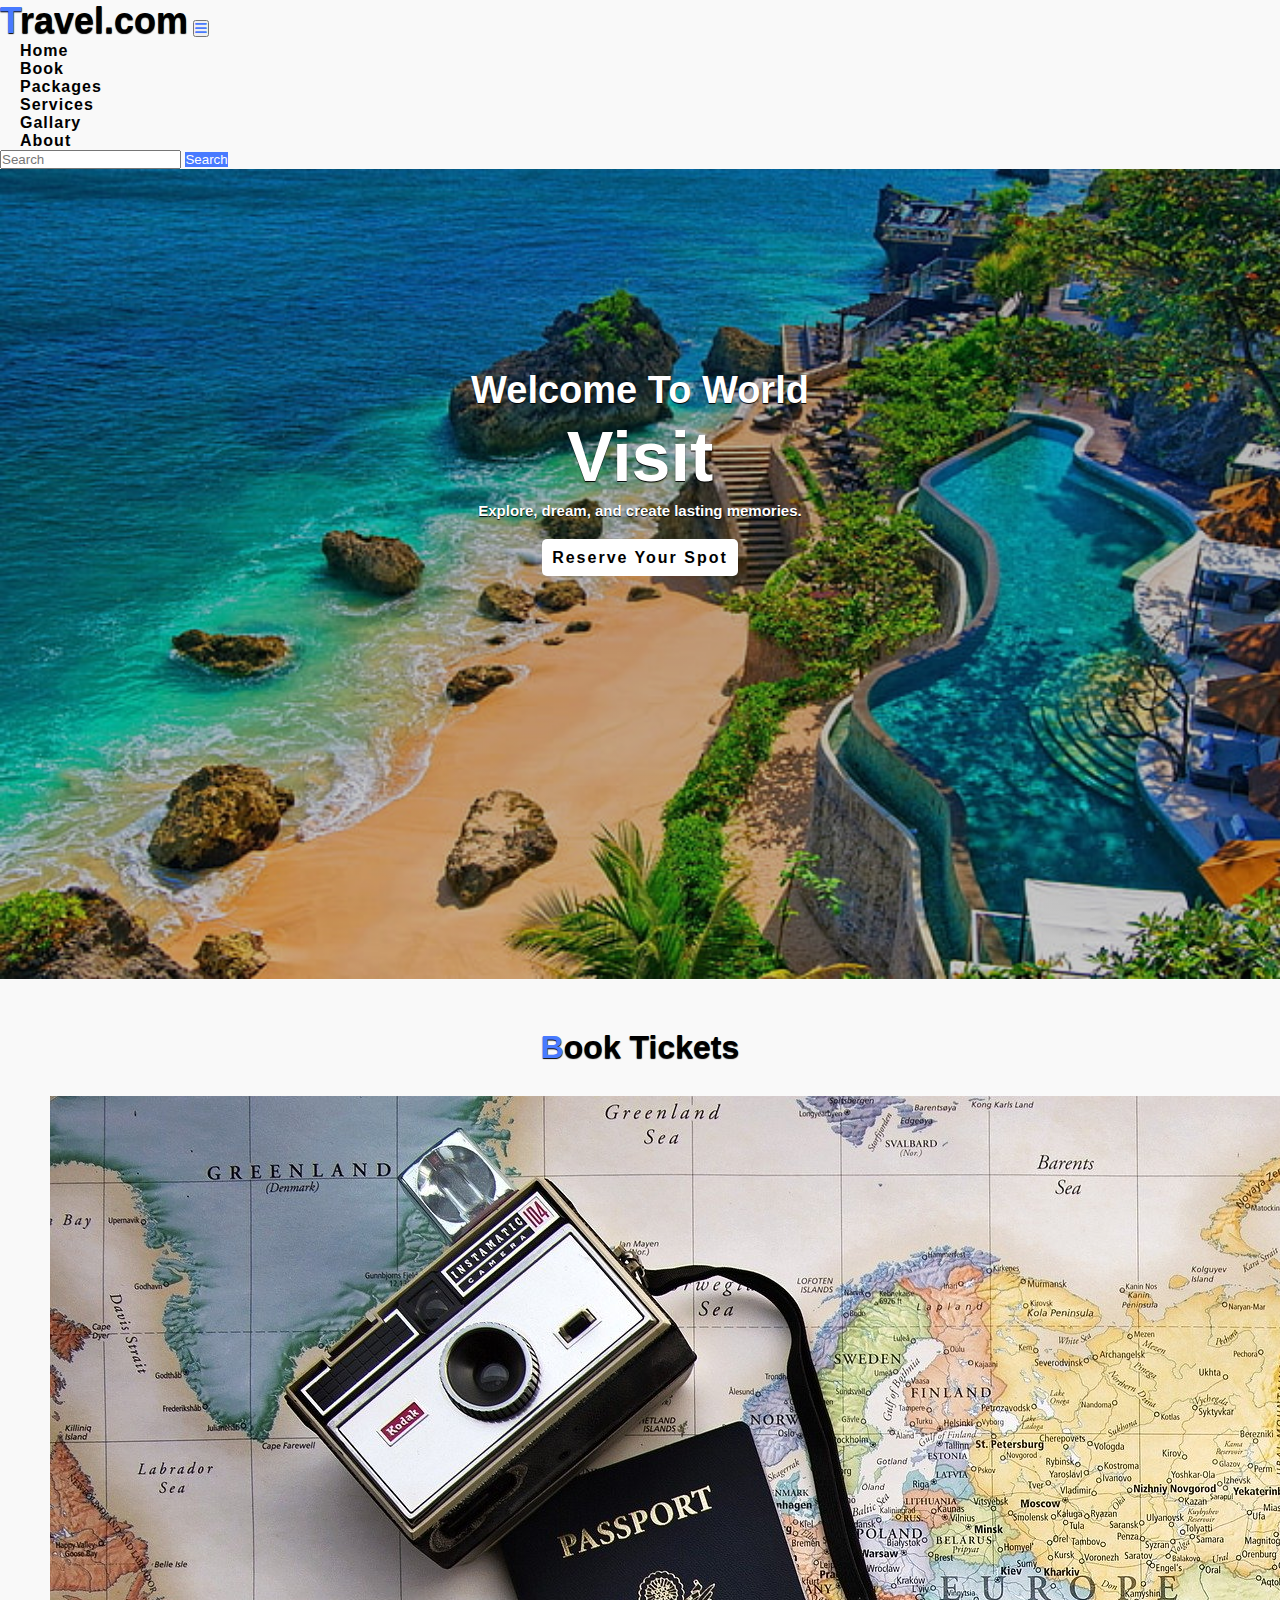
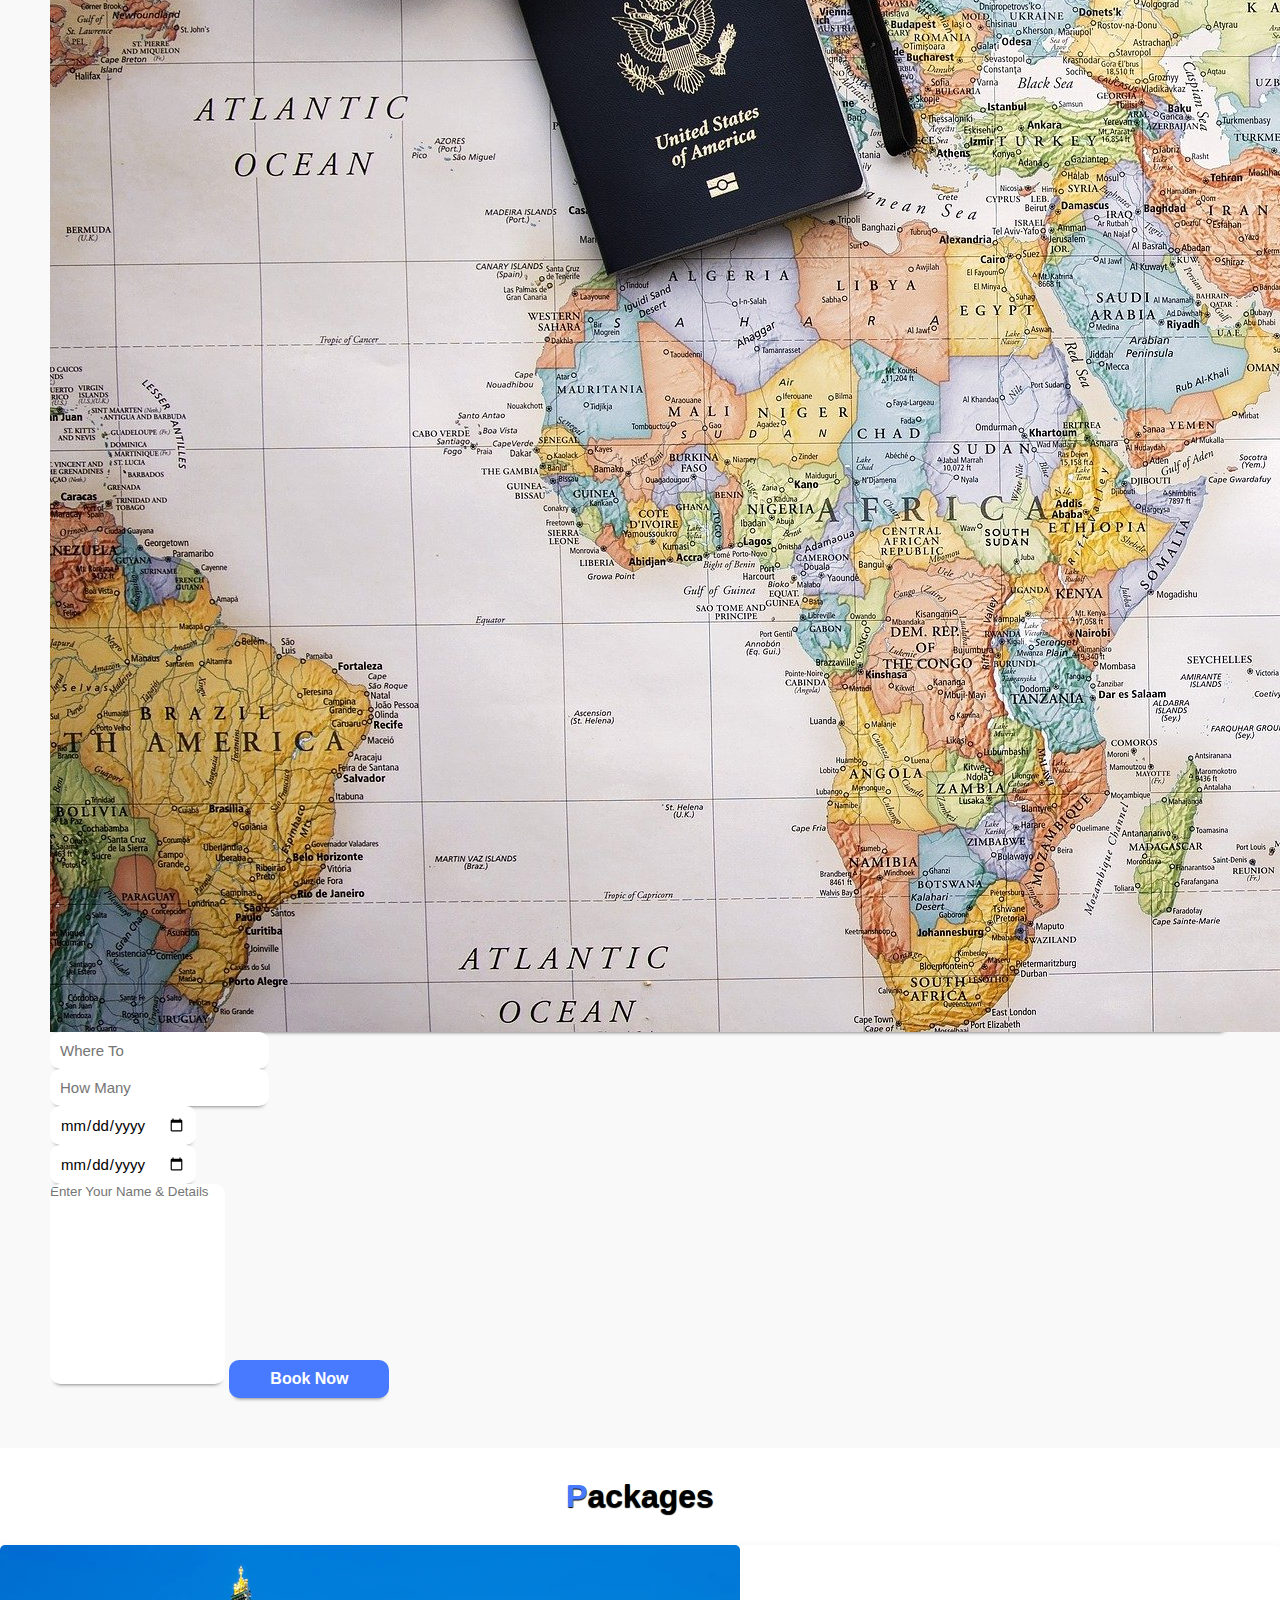
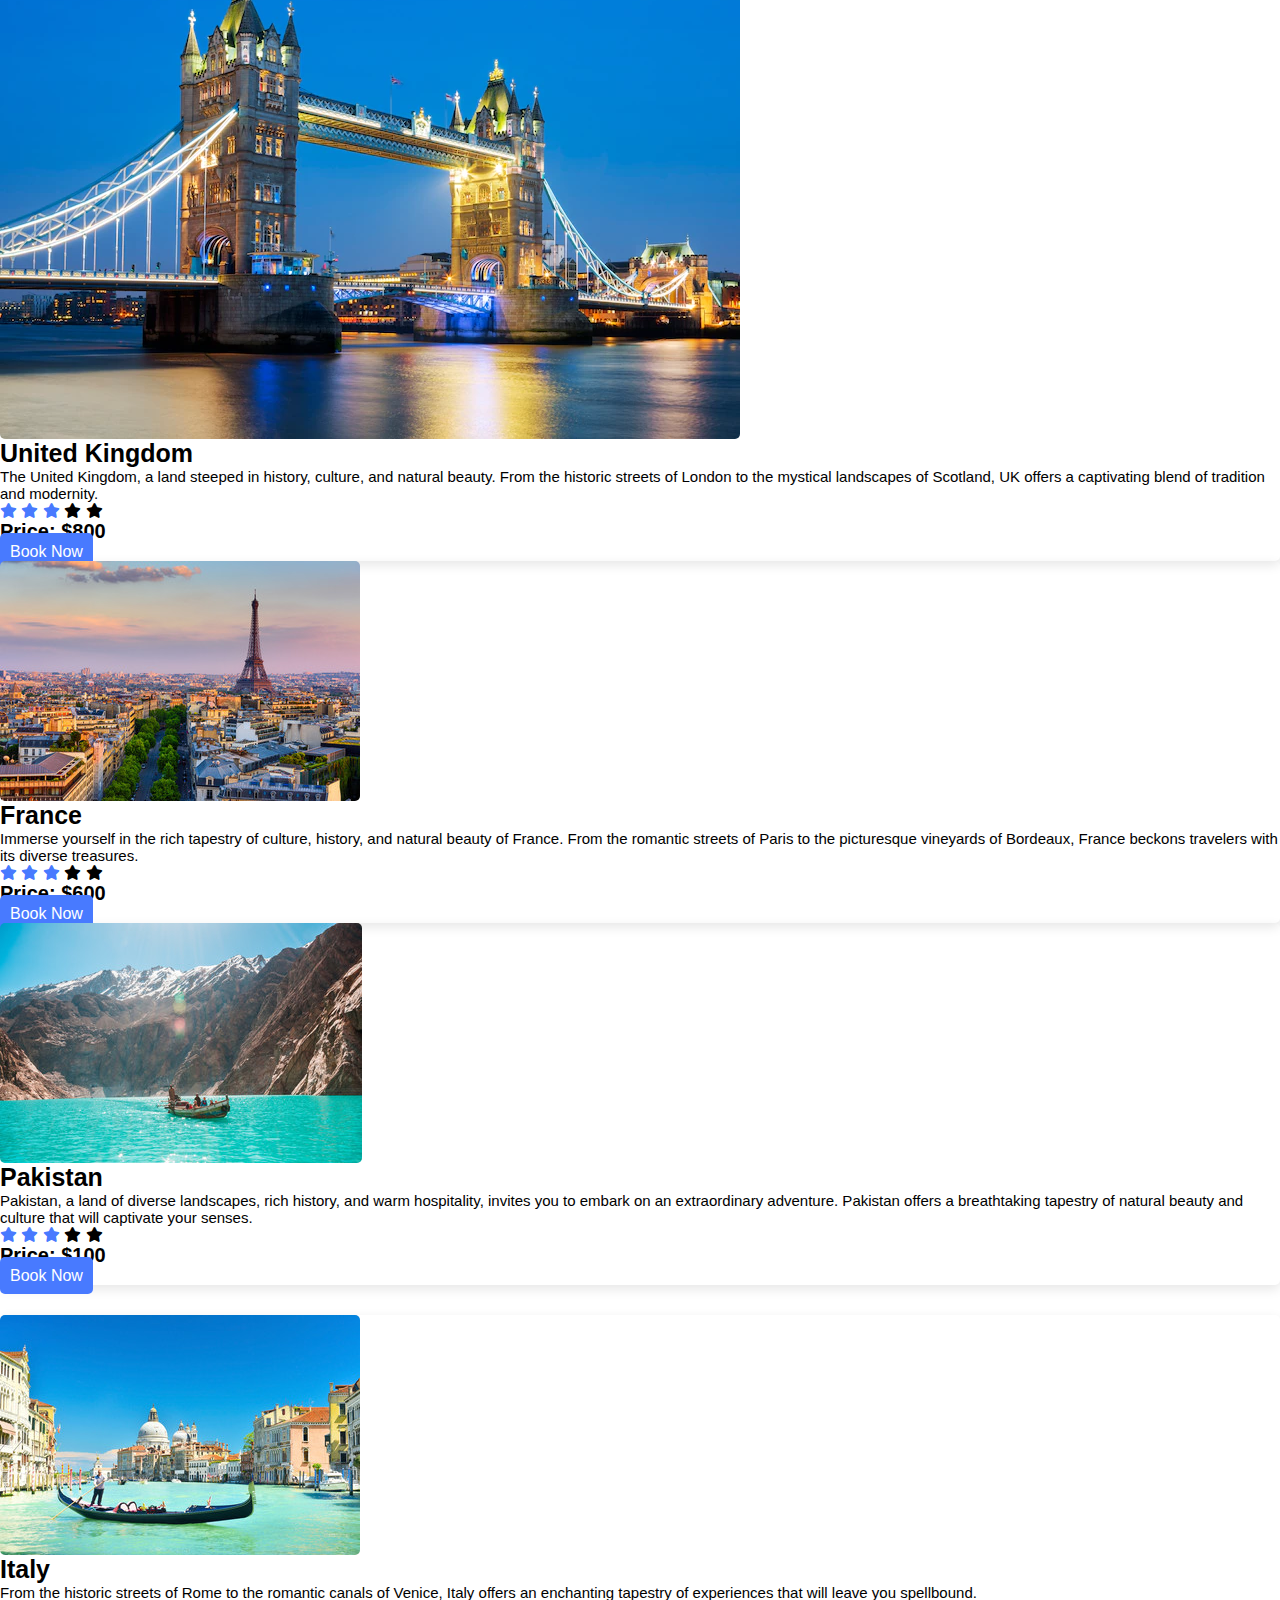
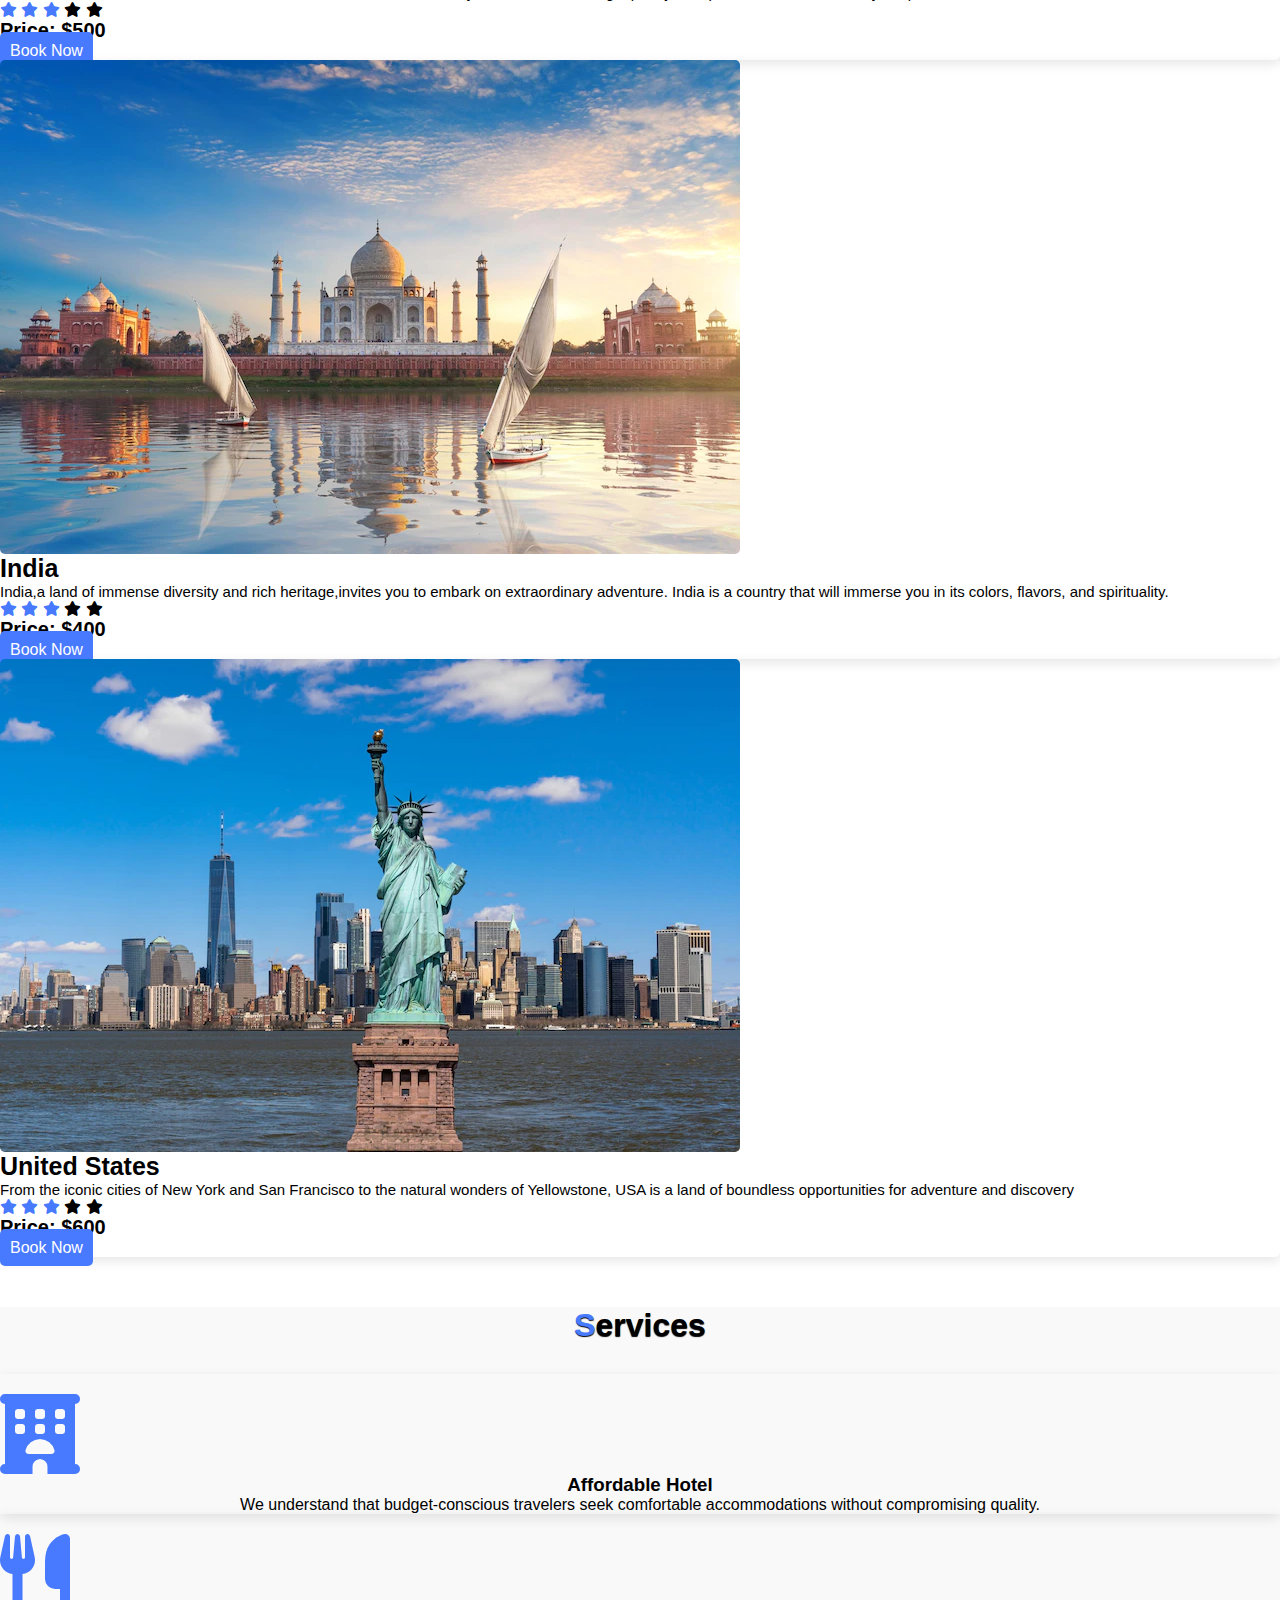
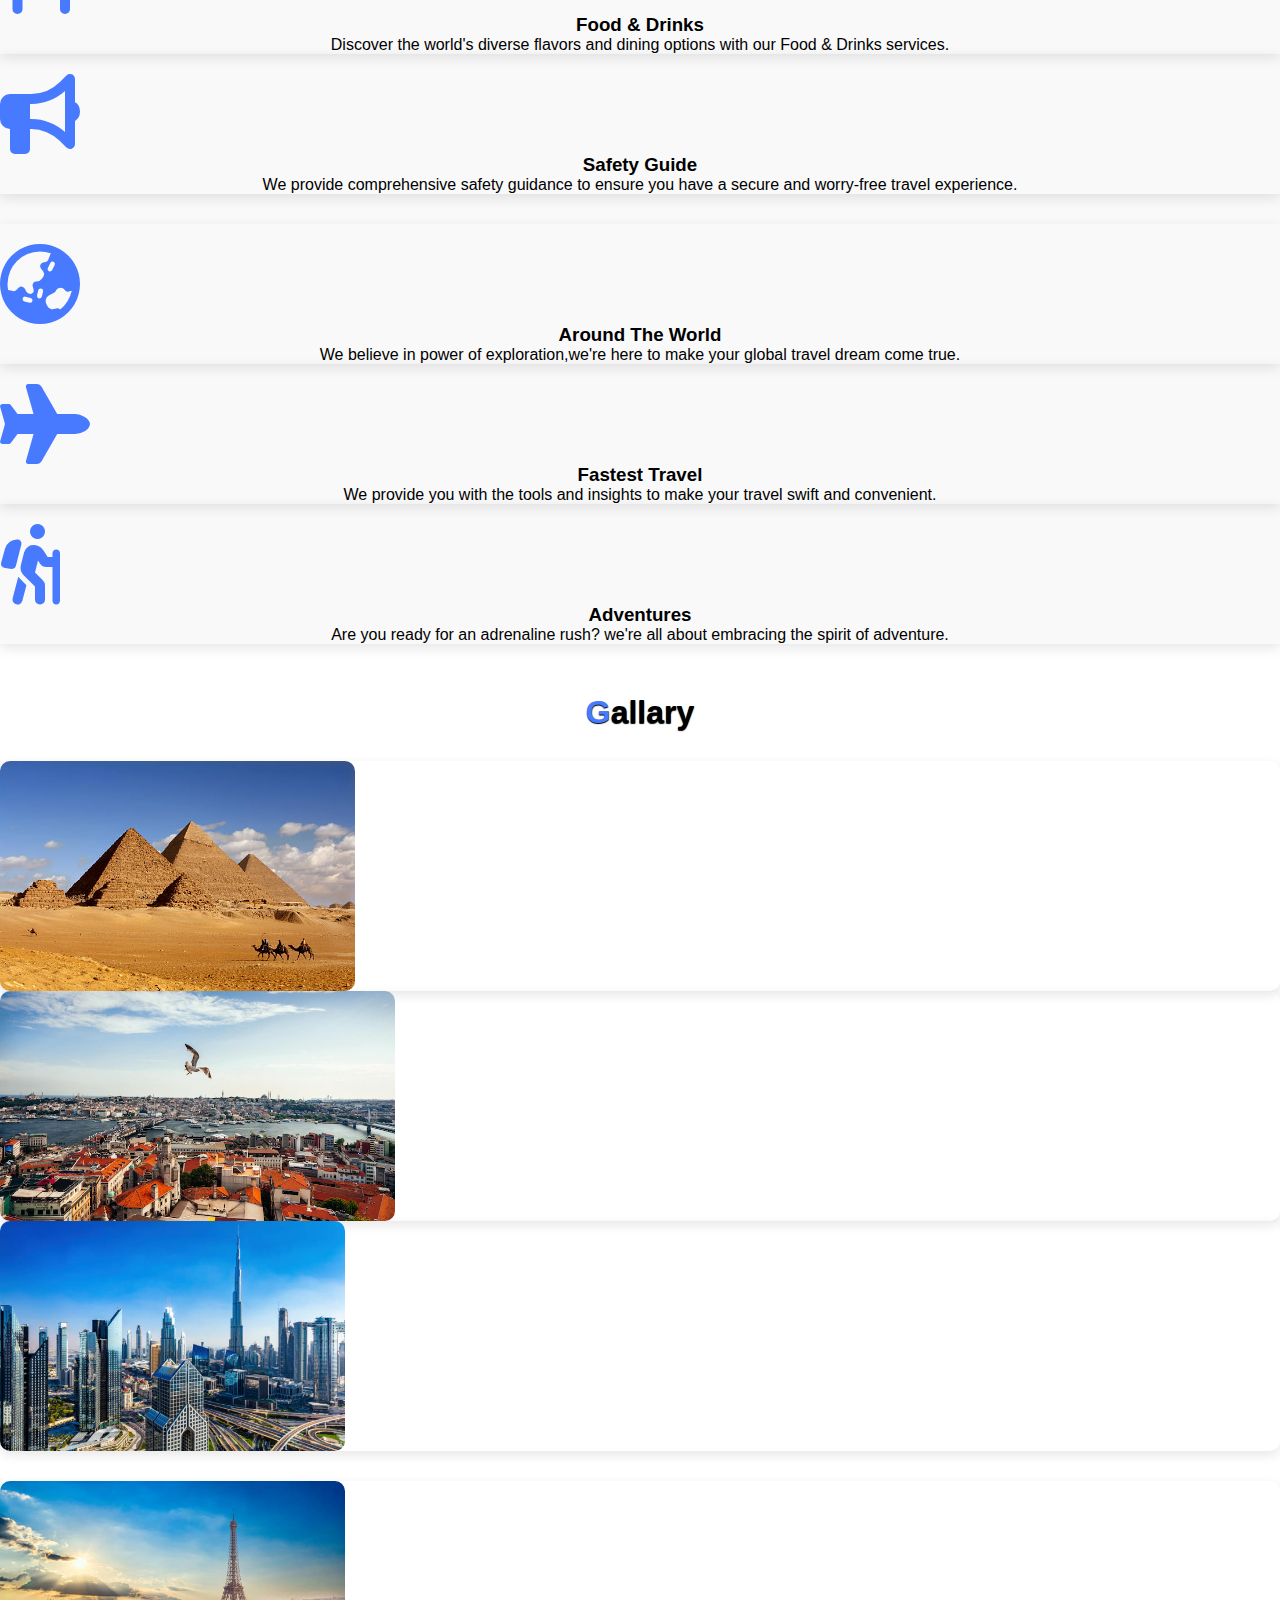
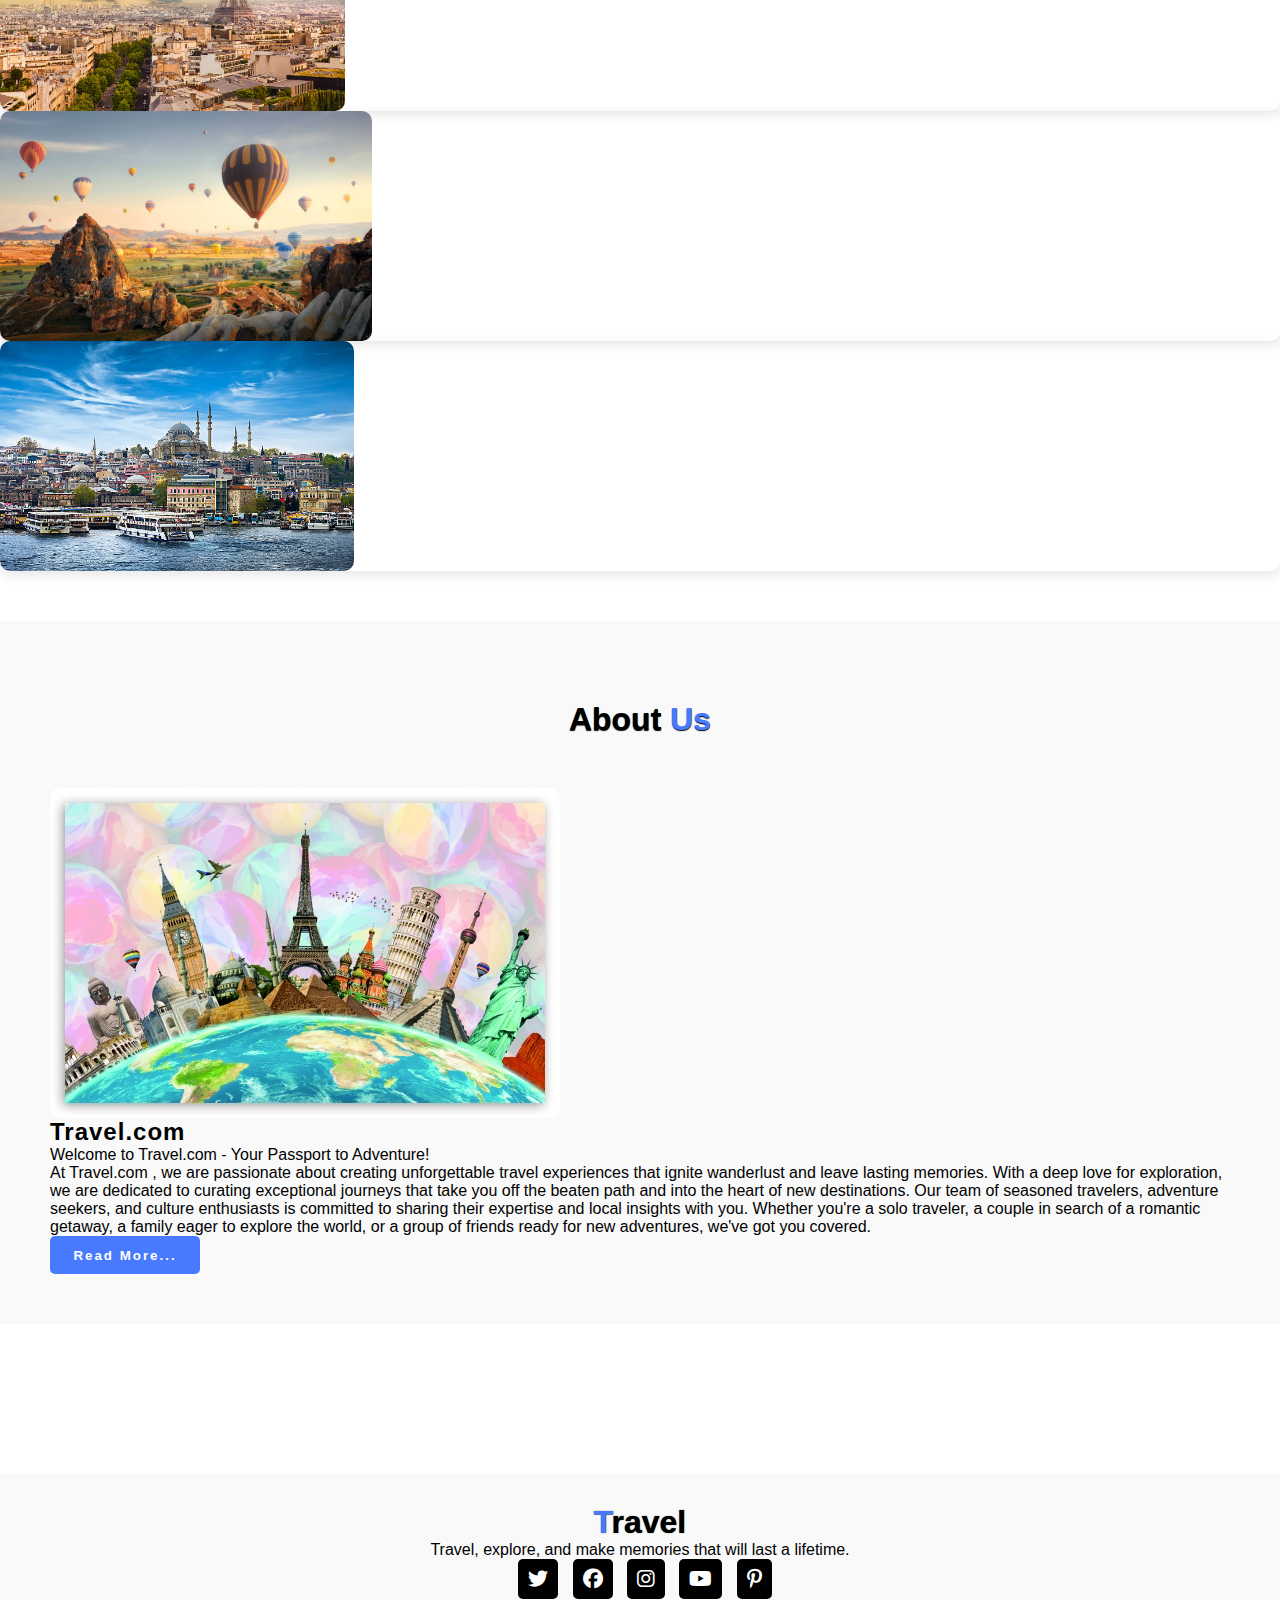
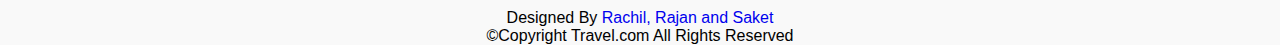
==== index.html @ d4deabd6 "Add files via upload" ====
<html lang="en">
<head>
    <meta charset="UTF-8">
    <meta http-equiv="X-UA-Compatible" content="IE=edge">
    <meta name="viewport" content="width=device-width, initial-scale=1.0">
    <title>Travel Website</title>
    <link rel="stylesheet" href="style.css">
    <!-- Bootstrap Link -->
    <link href="https://cdn.jsdelivr.net/npm/bootstrap@5.0.2/dist/css/bootstrap.min.css" rel="stylesheet" integrity="sha384-EVSTQN3/azprG1Anm3QDgpJLIm9Nao0Yz1ztcQTwFspd3yD65VohhpuuCOmLASjC" crossorigin="anonymous">
    <!-- Bootstrap Link -->
    <!-- Font Awesome Cdn -->
    <link rel="stylesheet" href="https://cdnjs.cloudflare.com/ajax/libs/font-awesome/6.2.1/css/all.min.css">
    <!-- Font Awesome Cdn -->
    <!-- Google Fonts -->
    <link rel="preconnect" href="https://fonts.googleapis.com">
    <link rel="preconnect" href="https://fonts.gstatic.com" crossorigin>
    <link href="https://fonts.googleapis.com/css2?family=Roboto:wght@500&display=swap" rel="stylesheet">
    <!-- Google Fonts -->
</head>
<body>
    
    <!-- Navbar Start -->
    <nav class="navbar navbar-expand-lg" id="navbar">
        <div class="container">
          <a class="navbar-brand" href="index.html" id="logo"><span>T</span>ravel.com</a>
          <button class="navbar-toggler" type="button" data-bs-toggle="collapse" data-bs-target="#mynavbar">
            <span><i class="fa-solid fa-bars"></i></span>
          </button>
          <div class="collapse navbar-collapse" id="mynavbar">
            <ul class="navbar-nav me-auto">
              <li class="nav-item">
                <a class="nav-link active" href="index.html">Home</a>
              </li>
              <li class="nav-item">
                <a class="nav-link" href="#book">Book</a>
              </li>
              <li class="nav-item">
                <a class="nav-link" href="#packages">Packages</a>
              </li>
              <li class="nav-item">
                <a class="nav-link" href="#services">Services</a>
              </li>
              <li class="nav-item">
                <a class="nav-link" href="#gallary">Gallary</a>
              </li>
              <li class="nav-item">
                <a class="nav-link" href="#about">About</a>
              </li>
             
            </ul>
            <form class="d-flex">
              <input class="form-control me-2" type="text" placeholder="Search">
              <button class="btn btn-primary" type="button">Search</button>
            </form>
          </div>
        </div>
      </nav>
    
    <div class="home">
        <div class="content">
            <h5>Welcome To World</h5>
            <h1>Visit <span class="changecontent"></span></h1>
            <p>Explore, dream, and create lasting memories.</p>
            <a href="#book">Reserve Your Spot</a>
        </div>
    </div>
  
    <section class="book" id="book">
      <div class="container">
        <div class="main-text">
          <h1><span>B</span>ook Tickets</h1>
        </div>
        
        <div class="row">
          <div class="col-md-6 py-3 py-md-0">
            <div class="card">
              <img src="./images/images.jpg" alt="">
            </div>
          </div>
          <div class="col-md-6 py-3 py-md-0">
            <form action="#">
              <input type="text" class="form-control" placeholder="Where To" required><br>
              <input type="text" class="form-control" placeholder="How Many" required><br>
              <input type="date" class="form-control" placeholder="Arrivals" required><br>
              <input type="date" class="form-control" placeholder="Leaving" required><br>
              <textarea class="form-control" rows="5" name="text" placeholder="Enter Your Name & Details"></textarea>
              <input type="submit" value="Book Now" class="submit" required>
            </form>
          </div>
        </div>
      </div>
    </section>
    <!-- Section Book End -->
    <!-- Section Packages Start -->
    <section class="packages" id="packages">
      <div class="container">
        
        <div class="main-txt">
          <h1><span>P</span>ackages</h1>
        </div>
        <div class="row" style="margin-top: 30px;">
          <div class="col-md-4 py-3 py-md-0">
            <div class="card">
              <img src="./images/uk.png" alt="">
              <div class="card-body">
                <h3>United Kingdom</h3>
                <p>The United Kingdom, a land steeped in history, culture, and natural beauty. From the historic streets of London to the mystical landscapes of Scotland, UK offers a captivating blend of tradition and modernity.</p>
                <div class="star">
                  <i class="fa-solid fa-star checked"></i>
                  <i class="fa-solid fa-star checked"></i>
                  <i class="fa-solid fa-star checked"></i>
                  <i class="fa-solid fa-star "></i>
                  <i class="fa-solid fa-star "></i>
                </div>
                <h6>Price: <strong>$800</strong></h6>
                <a href="#book">Book Now</a>
              </div>
            </div>
          </div>
          <div class="col-md-4 py-3 py-md-0">
            <div class="card">
              <img src="./images/france.png" alt="">
              <div class="card-body">
                <h3>France</h3>
                <p>Immerse yourself in the rich tapestry of culture, history, and natural beauty of France. From the romantic streets of Paris to the picturesque vineyards of Bordeaux, France beckons travelers with its diverse treasures.</p>
                <div class="star">
                  <i class="fa-solid fa-star checked"></i>
                  <i class="fa-solid fa-star checked"></i>
                  <i class="fa-solid fa-star checked"></i>
                  <i class="fa-solid fa-star "></i>
                  <i class="fa-solid fa-star "></i>
                </div>
                <h6>Price: <strong>$600</strong></h6>
                <a href="#book">Book Now</a>
              </div>
            </div>
          </div>
          <div class="col-md-4 py-3 py-md-0">
            <div class="card">
              <img src="./images/pakistan.png" alt="">
              <div class="card-body">
                <h3>Pakistan</h3>
                <p>Pakistan, a land of diverse landscapes, rich history, and warm hospitality, invites you to embark on an extraordinary adventure. Pakistan offers a breathtaking tapestry of natural beauty and culture that will captivate your senses.</p>
                <div class="star">
                  <i class="fa-solid fa-star checked"></i>
                  <i class="fa-solid fa-star checked"></i>
                  <i class="fa-solid fa-star checked"></i>
                  <i class="fa-solid fa-star "></i>
                  <i class="fa-solid fa-star "></i>
                </div>
                <h6>Price: <strong>$100</strong></h6>
                <a href="#book">Book Now</a>
              </div>
            </div>
          </div>
        </div>
        <div class="row" style="margin-top: 30px;">
          <div class="col-md-4 py-3 py-md-0">
            <div class="card">
              <img src="./images/italy.png" alt="">
              <div class="card-body">
                <h3>Italy</h3>
                <p>From the historic streets of Rome to the romantic canals of Venice, Italy offers an enchanting tapestry of experiences that will leave you spellbound.</p>
                <div class="star">
                  <i class="fa-solid fa-star checked"></i>
                  <i class="fa-solid fa-star checked"></i>
                  <i class="fa-solid fa-star checked"></i>
                  <i class="fa-solid fa-star "></i>
                  <i class="fa-solid fa-star "></i>
                </div>
                <h6>Price: <strong>$500</strong></h6>
                <a href="#book">Book Now</a>
              </div>
            </div>
          </div>
          <div class="col-md-4 py-3 py-md-0">
            <div class="card">
              <img src="./images/india.png" alt="">
              <div class="card-body">
                <h3>India</h3>
                <p>India,a land of immense diversity and rich heritage,invites you to embark on extraordinary adventure. India is a country that will immerse you in its colors, flavors, and spirituality. </p>
                <div class="star">
                  <i class="fa-solid fa-star checked"></i>
                  <i class="fa-solid fa-star checked"></i>
                  <i class="fa-solid fa-star checked"></i>
                  <i class="fa-solid fa-star "></i>
                  <i class="fa-solid fa-star "></i>
                </div>
                <h6>Price: <strong>$400</strong></h6>
                <a href="#book">Book Now</a>
              </div>
            </div>
          </div>
          <div class="col-md-4 py-3 py-md-0">
            <div class="card">
              <img src="./images/us.png" alt="">
              <div class="card-body">
                <h3>United States</h3>
                <p>From the iconic cities of New York and San Francisco to the natural wonders of Yellowstone, USA is a land of boundless opportunities for adventure and discovery</p>
                <div class="star">
                  <i class="fa-solid fa-star checked"></i>
                  <i class="fa-solid fa-star checked"></i>
                  <i class="fa-solid fa-star checked"></i>
                  <i class="fa-solid fa-star "></i>
                  <i class="fa-solid fa-star "></i>
                </div>
                <h6>Price: <strong>$600</strong></h6>
                <a href="#book">Book Now</a>
              </div>
            </div>
          </div>
        </div>
      </div>
    </section>
    <!-- Section Packages End -->
    <!-- Section Services Start -->
    <section class="services" id="services">
      <div class="container">
        <div class="main-txt">
          <h1><span>S</span>ervices</h1>
        </div>
        <div class="row" style="margin-top: 30px;">
          <div class="col-md-4 py-3 py-md-0">
            <div class="card">
              <i class="fas fa-hotel"></i>
              <div class="card-body">
                <h3>Affordable Hotel</h3>
                <p>We understand that budget-conscious travelers seek comfortable accommodations without compromising quality.</p>
              </div>
            </div>
          </div>
          <div class="col-md-4 py-3 py-md-0">
            <div class="card">
              <i class="fas fa-utensils"></i>
              <div class="card-body">
                <h3>Food & Drinks</h3>
                <p>Discover the world's diverse flavors and dining options with our Food & Drinks services.</p>
              </div>
            </div>
          </div>
          <div class="col-md-4 py-3 py-md-0">
            <div class="card">
              <i class="fas fa-bullhorn"></i>
              <div class="card-body">
                <h3>Safety Guide</h3>
                <p>We provide comprehensive safety guidance to ensure you have a secure and worry-free travel experience.</p>
              </div>
            </div>
          </div>
        </div>
        <div class="row" style="margin-top: 30px;">
          <div class="col-md-4 py-3 py-md-0">
            <div class="card">
              <i class="fas fa-globe-asia"></i>
              <div class="card-body">
                <h3>Around The World</h3>
                <p>We believe in power of exploration,we're here to make your global travel dream come true.</p>
              </div>
            </div>
          </div>
          <div class="col-md-4 py-3 py-md-0">
            <div class="card">
              <i class="fas fa-plane"></i>
              <div class="card-body">
                <h3>Fastest Travel</h3>
                <p>We provide you with the tools and insights to make your travel swift and convenient.</p>
              </div>
            </div>
          </div>
          <div class="col-md-4 py-3 py-md-0">
            <div class="card">
              <i class="fas fa-hiking"></i>
              <div class="card-body">
                <h3>Adventures</h3>
                <p>Are you ready for an adrenaline rush? we're all about embracing the spirit of adventure.</p>
              </div>
            </div>
          </div>
        </div>
      </div>
    </section>
    <!-- Section Services End -->
    <!-- Section Gallary Start -->
    <section class="gallary" id="gallary">
      <div class="container">
        <div class="main-txt">
          <h1><span>G</span>allary</h1>
        </div>
        <div class="row" style="margin-top: 30px;">
          <div class="col-md-4 py-3 py-md-0">
            <div class="card">
              <img src="./images/g1.png" alt="" height="230px">
            </div>
          </div>
          <div class="col-md-4 py-3 py-md-0">
            <div class="card">
              <img src="./images/g2.png" alt="" height="230px">
            </div>
          </div>
          <div class="col-md-4 py-3 py-md-0">
            <div class="card">
              <img src="./images/g3.png" alt="" height="230px">
            </div>
          </div>
        </div>
        <div class="row" style="margin-top: 30px;">
          <div class="col-md-4 py-3 py-md-0">
            <div class="card">
              <img src="./images/g4.png" alt="" height="230px">
            </div>
          </div>
          <div class="col-md-4 py-3 py-md-0">
            <div class="card">
              <img src="./images/g5.png" alt="" height="230px">
            </div>
          </div>
          <div class="col-md-4 py-3 py-md-0">
            <div class="card">
              <img src="./images/g6.png" alt="" height="230px">
            </div>
          </div>
        </div>
      </div>
    </section>
    <!-- Section Gallary End -->
    <!-- About Start -->
    <section class="about" id="about">
      <div class="container">
        <div class="main-txt">
          <h1>About <span>Us</span></h1>
        </div>
        <div class="row" style="margin-top: 50px;">
          <div class="col-md-6 py-3 py-md-0">
            <div class="card">
              <img src="./images/agency.jpeg" alt="">
            </div>
          </div>
          <div class="col-md-6 py-3 py-md-0">
            <h2>Travel.com</h2>
            <p>Welcome to Travel.com - Your Passport to Adventure!<br>

              At Travel.com , we are passionate about creating unforgettable travel experiences that ignite wanderlust and leave lasting memories. With a deep love for exploration, we are dedicated to curating exceptional journeys that take you off the beaten path and into the heart of new destinations.
              
              Our team of seasoned travelers, adventure seekers, and culture enthusiasts is committed to sharing their expertise and local insights with you. Whether you're a solo traveler, a couple in search of a romantic getaway, a family eager to explore the world, or a group of friends ready for new adventures, we've got you covered.</p>
            <button id="about-btn">Read More...</button>
          </div>
        </div>
      </div>
    </section>
    <footer id="footer">
      <h1><span>T</span>ravel</h1>
      <p>Travel, explore, and make memories that will last a lifetime.</p>
      <div class="social-links">
        <i id = "twitter" class="fa-brands fa-twitter"></i>
        <i id = "facebook" class="fa-brands fa-facebook"></i>
        <i id = "instagram" class="fa-brands fa-instagram"></i>
        <i id = "youtube" class="fa-brands fa-youtube"></i>
        <i id = "pinterest" class="fa-brands fa-pinterest-p"></i>
      </div>
      <div class="credit">
        <p >Designed By <a id="design" href="https://github.com/Rachil23">Rachil, Rajan and Saket</a></p>
      </div>
      <div class="copyright">
        <p>&copy;Copyright Travel.com All Rights Reserved</p>
      </div>
    </footer>
    <script src="https://cdn.jsdelivr.net/npm/bootstrap@5.0.2/dist/js/bootstrap.bundle.min.js" integrity="sha384-MrcW6ZMFYlzcLA8Nl+NtUVF0sA7MsXsP1UyJoMp4YLEuNSfAP+JcXn/tWtIaxVXM" crossorigin="anonymous"></script>
</body>
</html>
---- style.css ----
*{
    margin: 0;
    padding: 0;
    box-sizing: border-box;
    text-decoration: none;
    list-style: none;
    scroll-behavior: smooth;
    font-family: 'Lato', sans-serif;
}

#navbar{
    background: #f9f9f9;
}
#logo{
    font-size: 36px;
    font-weight: 550;
    color: black;
    text-shadow: 0px 1px 1px black;
    margin-bottom: 5px;
}
#logo span{
    color: #487aff;
}
.navbar-toggler span{
    color: #487aff;
}
.navbar-nav{
    margin-left: 20px;
}
.nav-item .nav-link{
    font-size: 16px;
    font-weight: 550;
    color: black;
    letter-spacing: 1px;
    border-radius: 3px;
    transition: 0.5s ease;
}
.nav-item .nav-link:hover{
    background: #487aff;
    color: white;
}
#navbar form button{
    background: #487aff;
    color: white;
    border: none;
}
/* Navbar End */
/* Home Section Start */
.home{
    width: 100%;
    height: 90vh;
    background-image: linear-gradient(rgba(0,0,0,0.3),rgba(0,0,0,0.2)), url(images/nature.jpg);
    background-repeat: no-repeat;
    background-size: cover;
}
.home .content{
    text-align: center;
    padding-top: 200px;
}
.home .content h5{
    color: white;
    font-size: 38px;
    font-weight: 550;
    text-shadow: 0px 1px 1px black;
}
.home .content h1{
    color: white;
    font-size: 70px;
    font-weight: 550;
    text-shadow: 0px 1px 1px black;
    margin-top: 5px;
}
.changecontent::after{
    content: ' ';
    color: #487aff;
    text-shadow: 0px 1px 1px black;
    animation: changetext 10s infinite linear;
}
@keyframes changetext{
    0%{content: "United kingdom";}
    10%{content: "France";}
    20%{content: "Pakistan";}
    30%{content: "Italy";}
    40%{content: "India";}
    50%{content: "United States";}
    60%{content: "China";}
    70%{content: "Turkey";}
    80%{content: "Mexico";}
    90%{content: "Germany";}
    100%{content: "Japan";}
} 
.home .content p{
    color: white;
    font-size: 15px;
    font-weight: 600;
    text-shadow: 0px 1px 1px black;
    margin-bottom: 30px;
    margin-top: 5px;
}
.home .content a{
    padding: 10px;
    background: white;
    color: black;
    letter-spacing: 2px;
    font-weight: 550;
    border-radius: 5px;
    text-decoration: none;
    transition: 0.5s;
}
.home .content a:hover{
    background: #487aff;
    color: white;
}
@media (max-width:850px){
    .home{
        background-position: 50%;
    }
}
@media (max-width:450px){
    .home .content h5{
        font-size: 25px;
    }
    .home .content h1{
        font-size: 38px;
    }
    .home .content p{
        font-size: 13px;
    }
}
/* Home Section End */
/* Section Book Start */
.book{
    background: #f9f9f9;
    padding: 50px;
}
.main-text h1{
    text-align: center;
    text-shadow: 0px 1px 1px black;
    font-weight: 600;
}
.main-text h1 span{
    color: #487aff;
}
.book .card{
    border-radius: 10px;
    box-shadow: 0px 5px 5px -6px black;
}
.book .row{
    margin-top: 30px;
}
.book form input{
    padding: 10px;
    color: black;
    border: none;
    outline: none;
    font-size: 15px;
    border-radius: 10px;
    box-shadow: 0px 5px 5px -6px black;
}
.book form textarea{
    border: none;
    border-radius: 10px;
    resize: none;
    box-shadow: 0px 5px 5px -6px black;
    height: 200px;
}
.book .submit{
    width: 160px;
    font-size: 16px;
    font-weight: 550;
    background: #487aff;
    color: white;
    margin-top: 10px;
    transition: 0.5s;
}
.book .submit:hover{
    width: 170px;
}
@media (max-width:765px){
    .book{
        padding: 0;
    }
    .main-text h1{
        padding: 20px;
    }
}
/* Section Book End */
/* Section Packages Start */
.main-txt h1{
    text-align: center;
    margin-top: 30px;
    font-weight: 600;
    text-shadow: 0px 1px 1px black;
}
.main-txt h1 span{
    color: #487aff;
}
.packages .card{
    border-radius: 5px;
    border: none;
    box-shadow: rgba(0,0,0,0.1) 0px 4px 12px;
}
.packages .card img{
    border-radius: 5px;
}
.packages .card .card-body{
    background: transparent;
}
.packages .card .card-body h3{
    font-size: 25px;
    font-weight: 600;
}
.packages .card .card-body p{
    font-size: 15px;
}
.checked{
    color: #487aff;
}
.star i{
    font-size: 15px;
}
.packages .card .card-body h6{
    font-size: 20px;
}
.packages .card .card-body a{
    padding: 10px;
    text-decoration: none;
    background: #487aff;
    color: white;
    border-radius: 5px;
}
/* Section Packages End */
/* Section Services Start */
.services{
    background: #f9f9f9;
    margin-top: 50px;
}
.services .card{
    box-shadow: rgba(0,0,0,0.1) 0px 4px 12px;
    border: none;
    cursor: pointer;
}
.services .card i{
    font-size: 80px;
    text-align: center;
    color: #487aff;
    margin-top: 20px;
}
.services .card .card-body h3{
    font-weight: 600;
}
.services .card .card-body{
    text-align: center;
}
/* Section Services End */
/* Section Gallary Start */
.gallary{
    margin-top: 50px;
}
.gallary .card{
    border-radius: 10px;
    box-shadow: rgba(0,0,0,0.1) 0px 4px 12px;
    cursor: pointer;
}
.gallary .card img{
    border-radius: 10px;
    transition: 0.5s;
}
.gallary .card img:hover{
    transform: scale(1.1);
}
/* Section Gallary End */
/* About Start */
.about{
    padding: 50px;
    margin-top: 50px;
    background: #f9f9f9;
}
.about .card{
    border-radius: 10px;
}
.about .card img{
    border-radius: 10px;
}
.about h2{
    font-weight: 600;
    letter-spacing: 1px;
}
.about p{
    font-weight: 500;
}
#about-btn{
    width: 150px;
    height: 38px;
    border: none;
    border-radius: 5px;
    background: #487aff;
    color: white;
    letter-spacing: 2px;
    font-weight: 550;
    transition: 0.5s ease;
    cursor: pointer;
}
#about-btn:hover{
    width: 170px;
}
@media (max-width:765px){
    .about{
        padding: 0;
    }
}
/* About End */
/* Footer Start */
#footer{
    width: 100%;
    margin-top: 150px;
    text-align: center;
    background: #f9f9f9;
}
#footer h1{
    font-weight: 600;
    padding-top: 30px;
    text-shadow: 0px 0px 1px black;
}
#footer h1 span{
    color: #487aff;
}
.social-links i{
    padding: 10px;
    border-radius: 5px;
    font-size: 20px;
    background: black;
    color: white;
    margin-left: 10px;
    margin-bottom: 10px;
    transition: 0.5s ease;
    cursor: pointer;
}

#twitter:hover{
    background: blue;
}
#facebook:hover{
    background: darkblue;
}
#instagram:hover{
    background: rgb(255, 96, 123);
}
#youtube:hover{
    background: red;
}
#pinterest:hover{
    background: red;
}
#design{
    text-decoration: none;
}
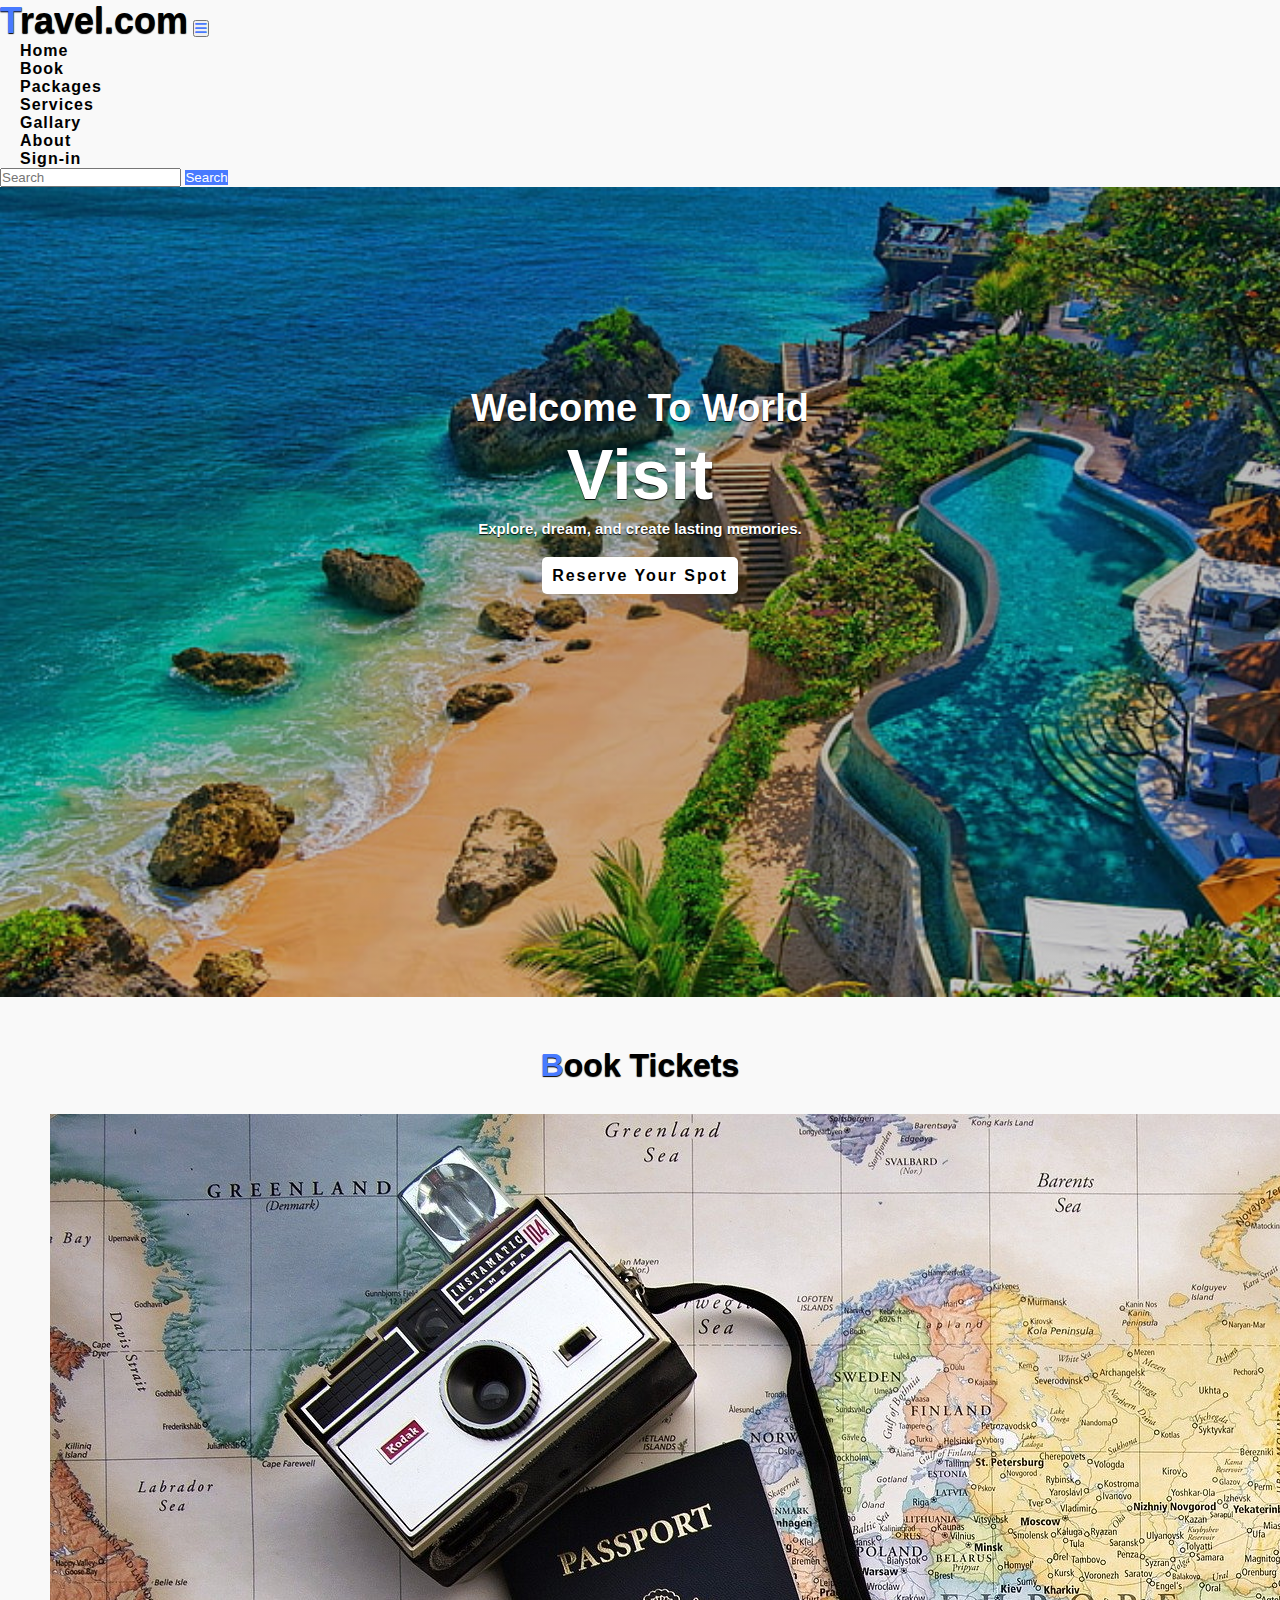
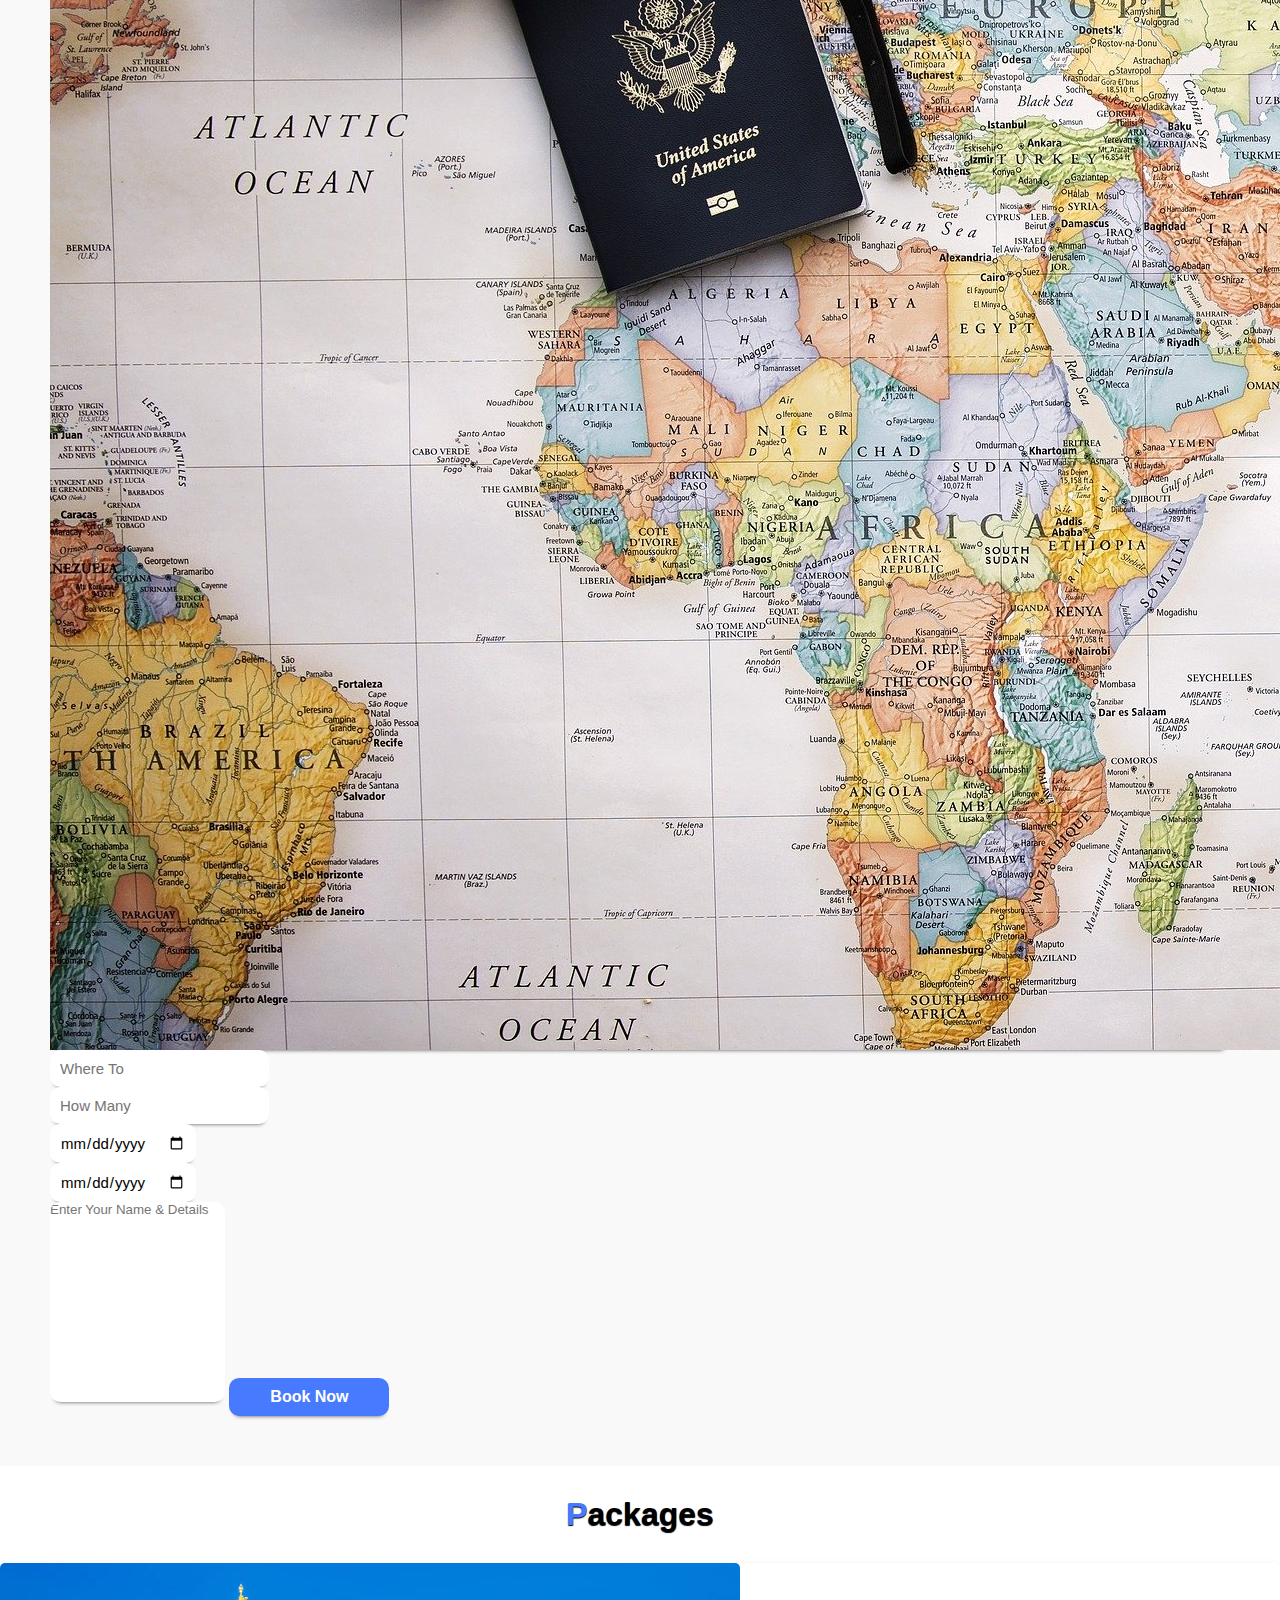
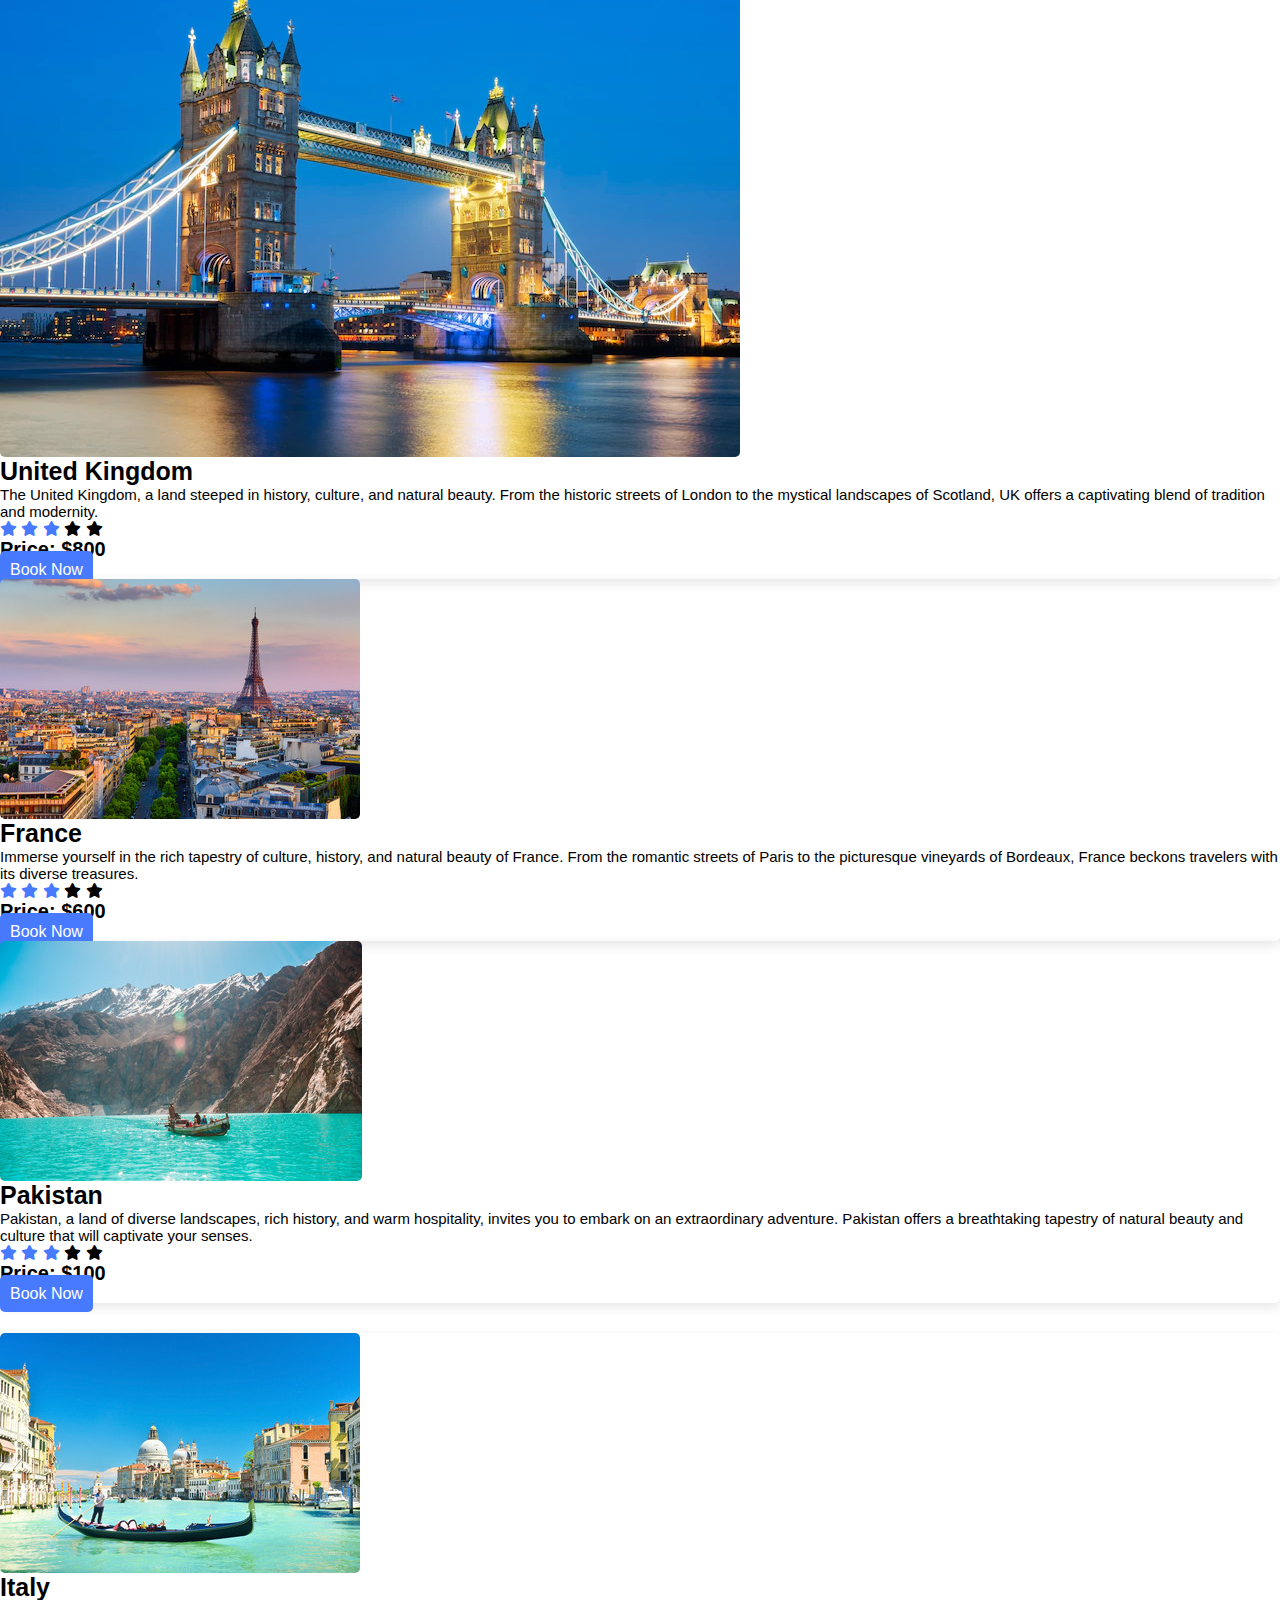
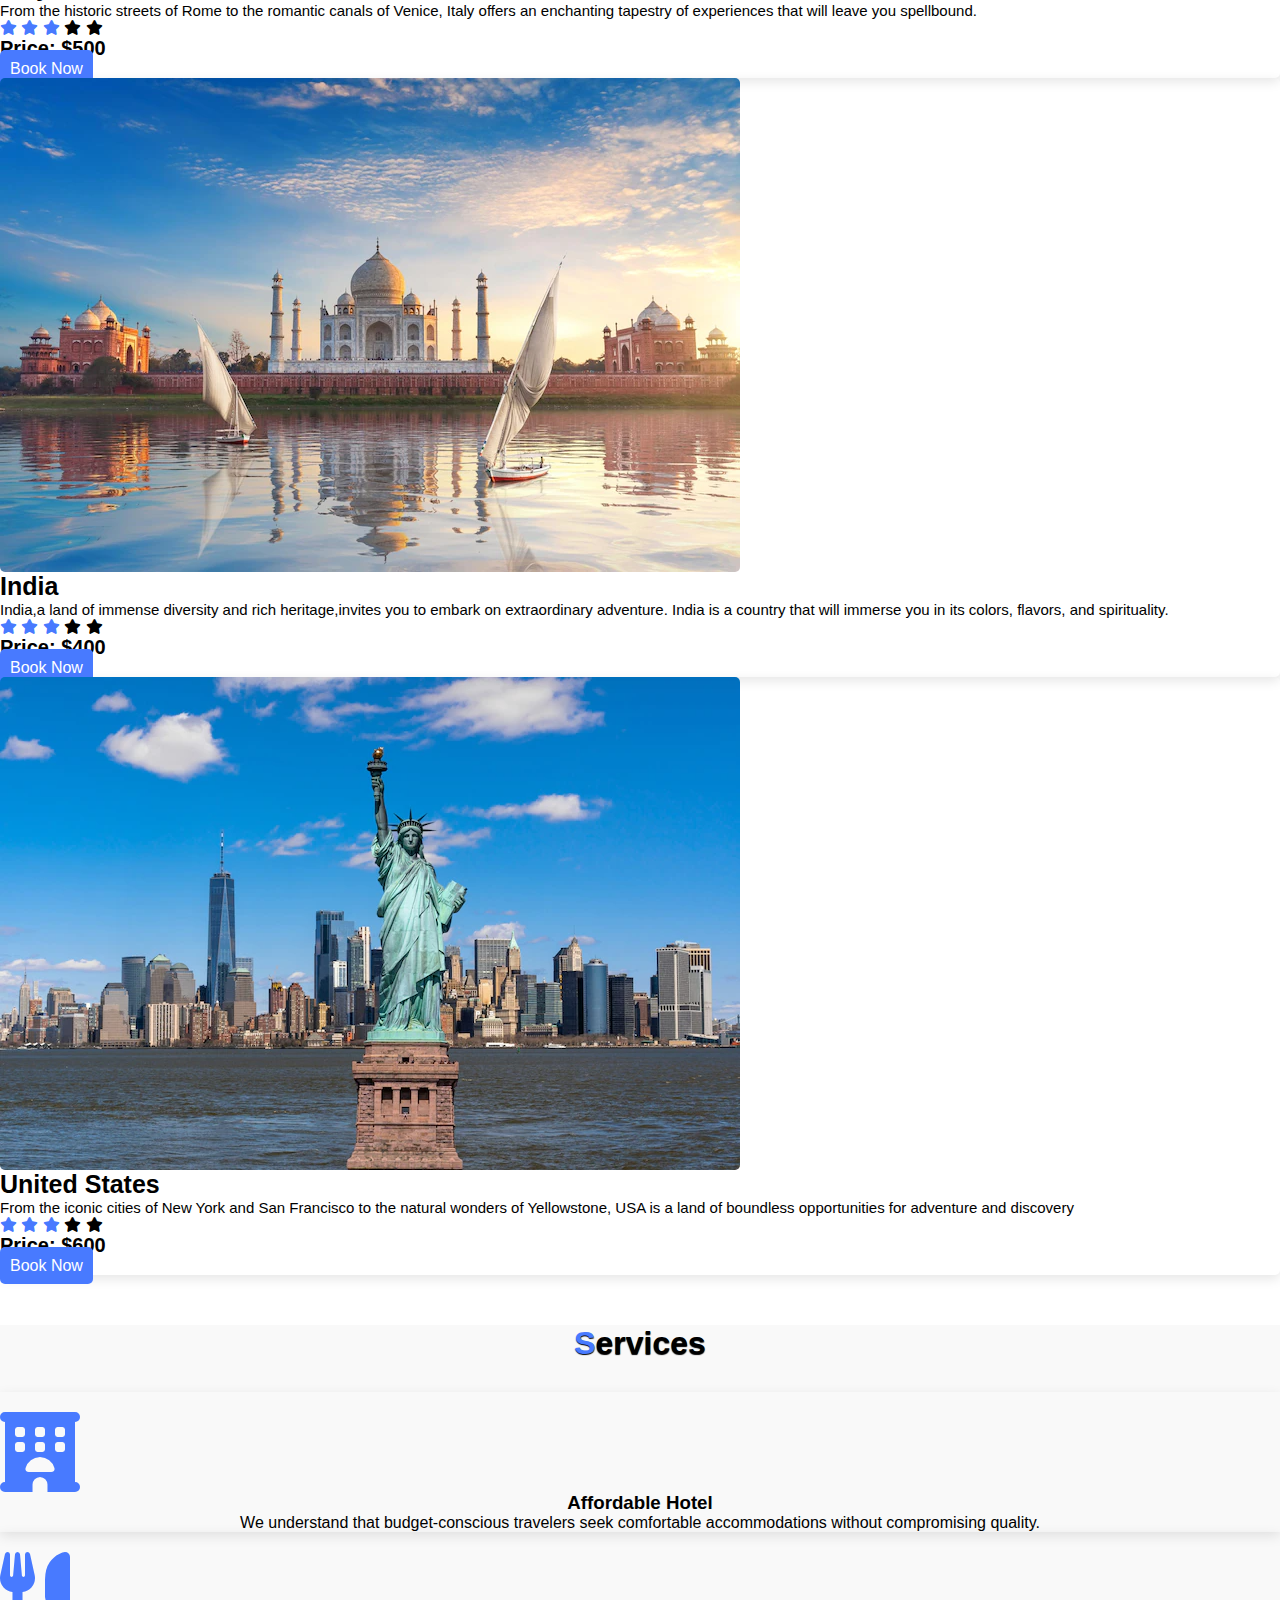
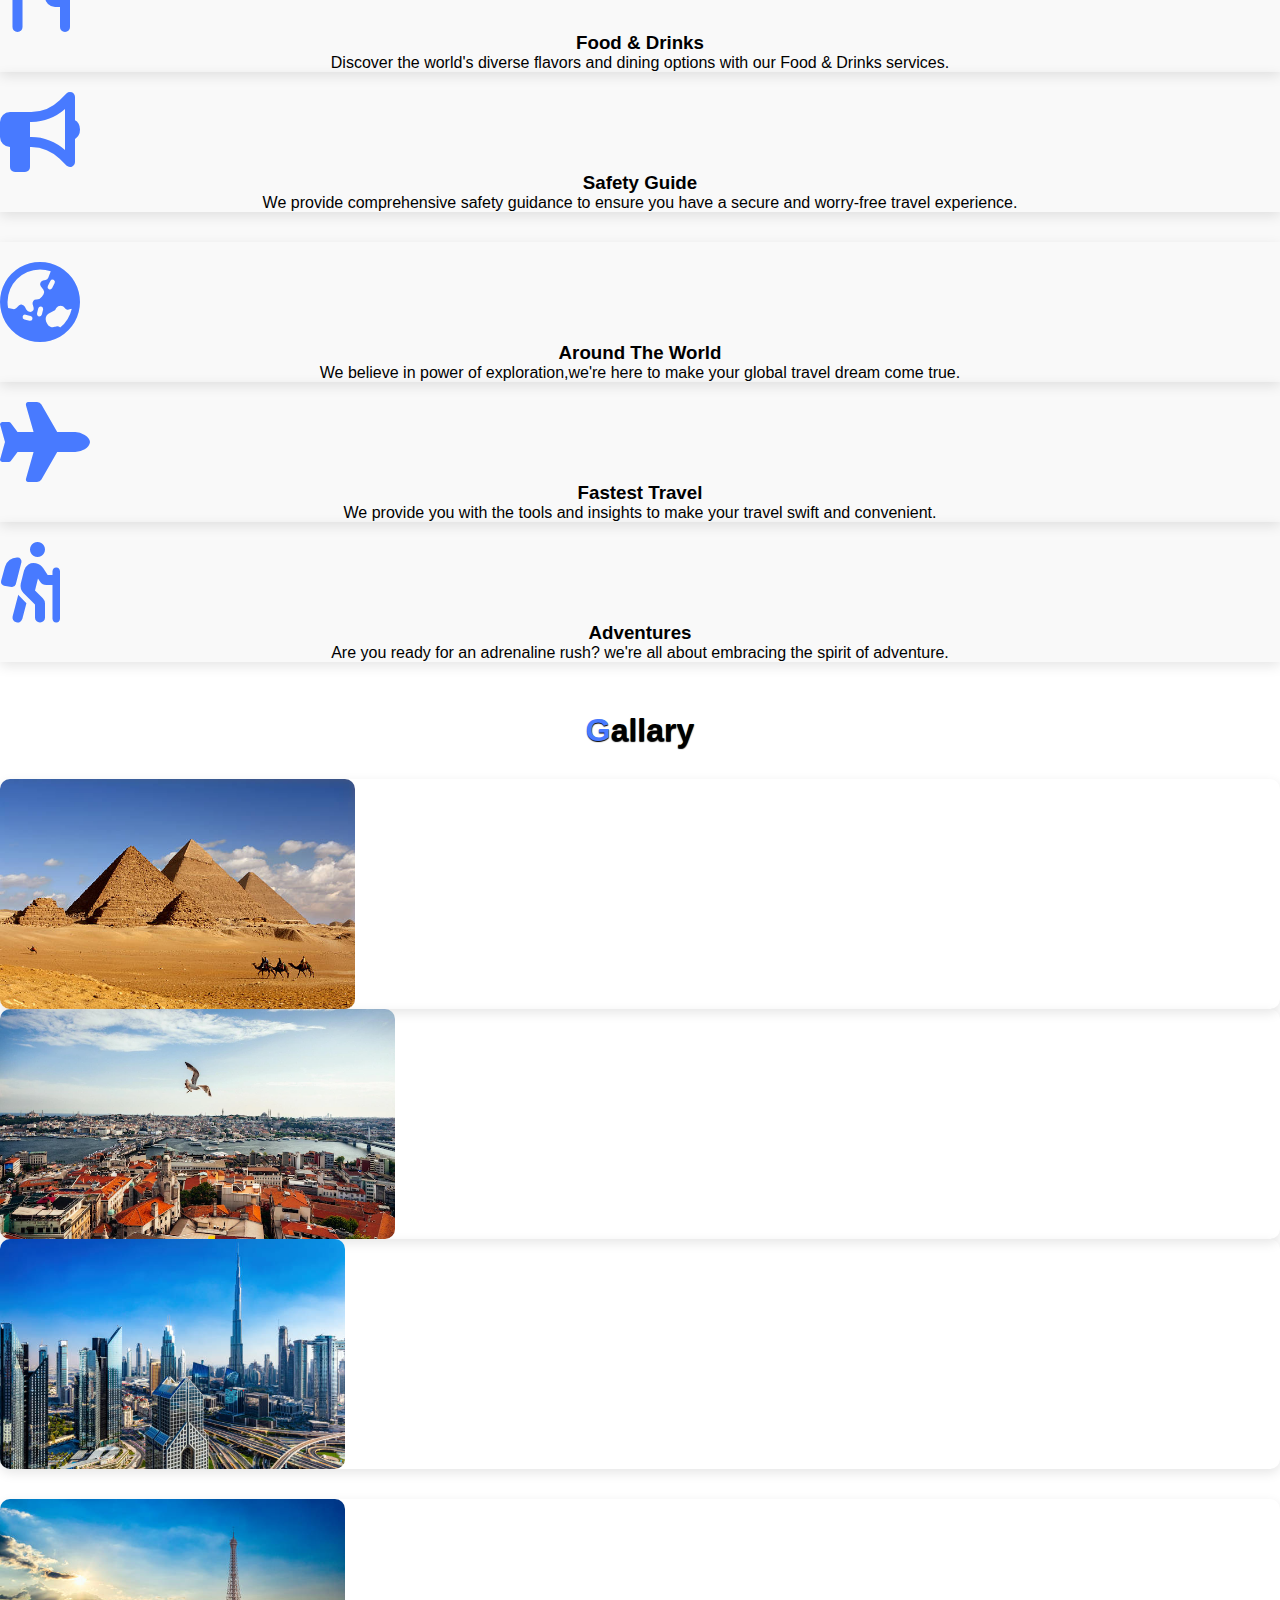
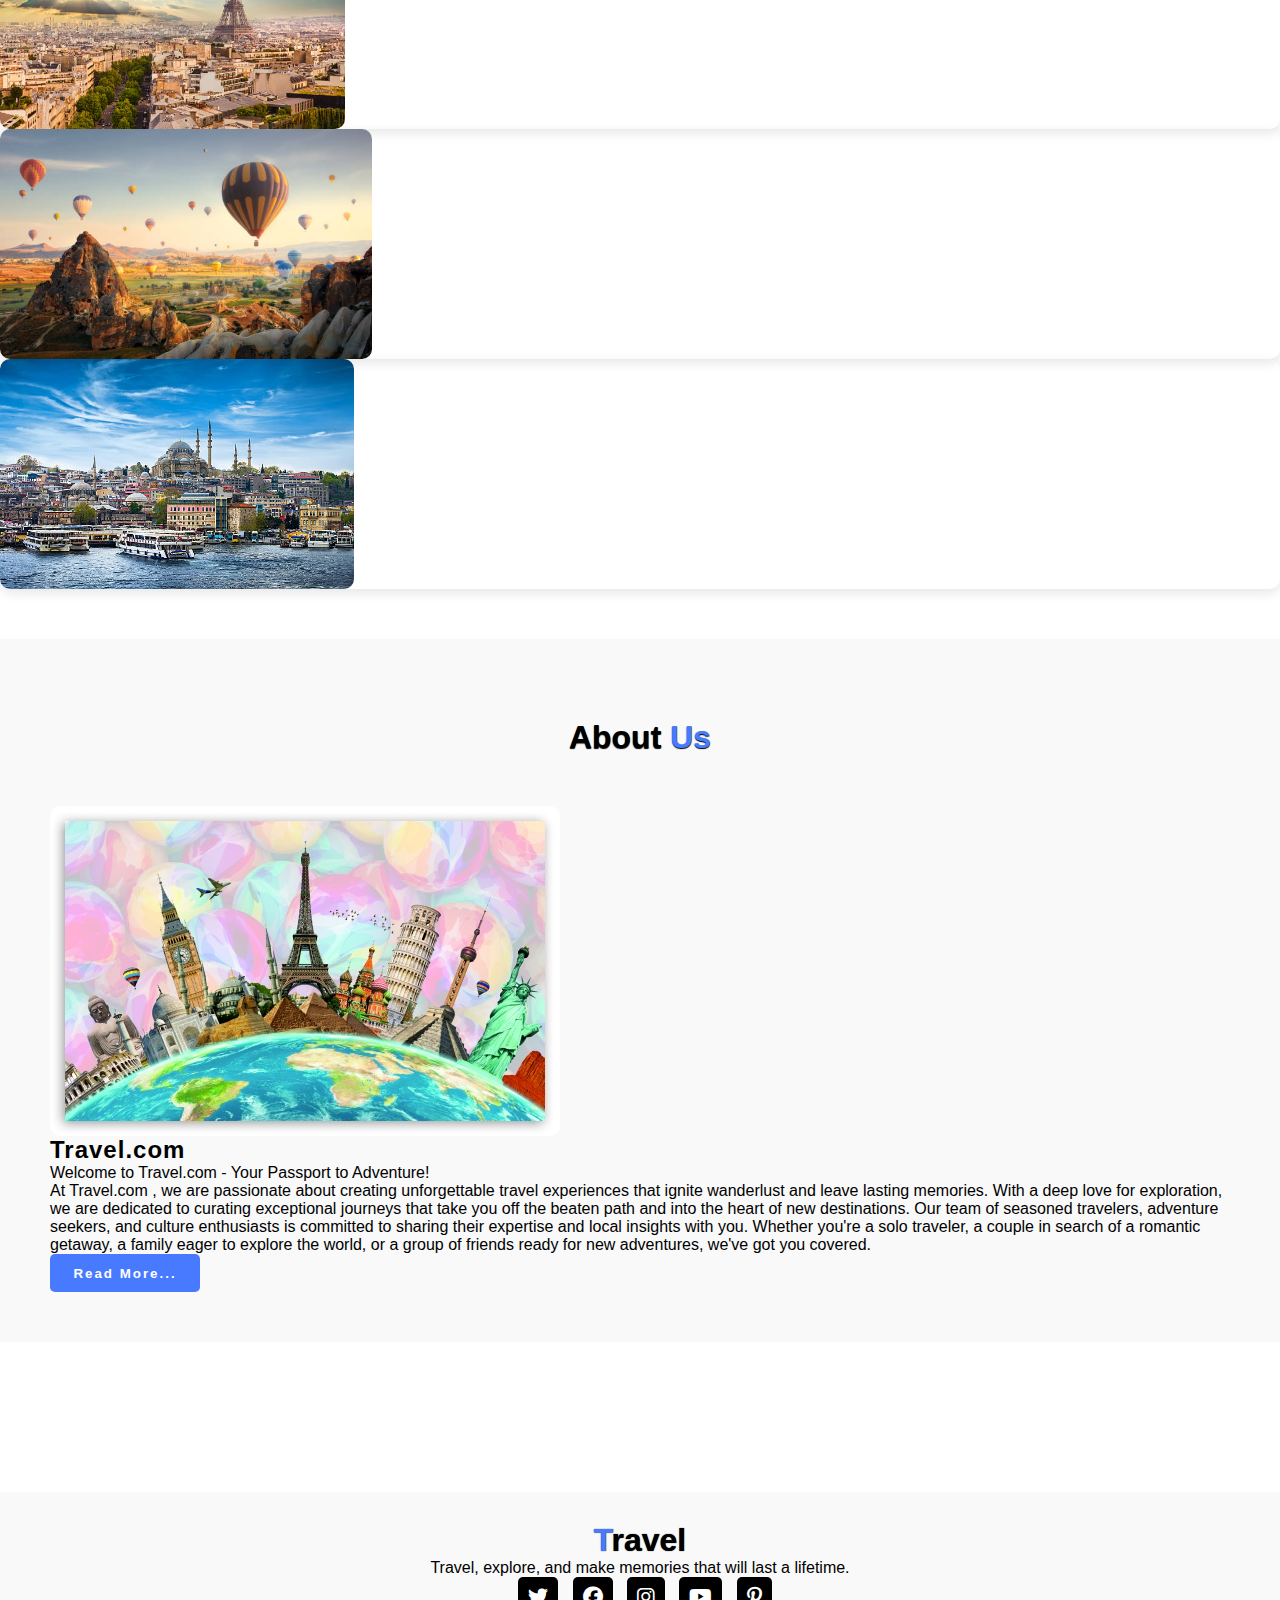
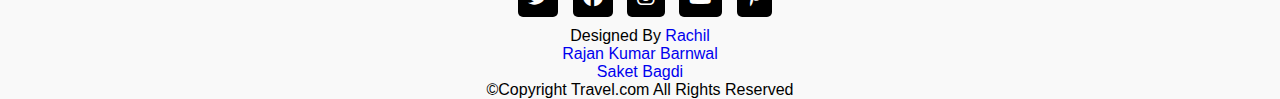
==== commit 8d8581fa: "Update index.html" ====
--- a/index.html
+++ b/index.html
@@ -46,12 +46,18 @@
               <li class="nav-item">
                 <a class="nav-link" href="#about">About</a>
               </li>
-             
+              <li class="nav-item">
+                <a class="nav-link" href="signin2.html">Sign-in</a>
+                </li>
+
+
             </ul>
             <form class="d-flex">
               <input class="form-control me-2" type="text" placeholder="Search">
               <button class="btn btn-primary" type="button">Search</button>
             </form>
+            
+            
           </div>
         </div>
       </nav>
@@ -342,7 +348,7 @@
               At Travel.com , we are passionate about creating unforgettable travel experiences that ignite wanderlust and leave lasting memories. With a deep love for exploration, we are dedicated to curating exceptional journeys that take you off the beaten path and into the heart of new destinations.
               
               Our team of seasoned travelers, adventure seekers, and culture enthusiasts is committed to sharing their expertise and local insights with you. Whether you're a solo traveler, a couple in search of a romantic getaway, a family eager to explore the world, or a group of friends ready for new adventures, we've got you covered.</p>
-            <button id="about-btn">Read More...</button>
+            <button id="about-btn"> Read More...</button>
           </div>
         </div>
       </div>
@@ -358,7 +364,10 @@
         <i id = "pinterest" class="fa-brands fa-pinterest-p"></i>
       </div>
       <div class="credit">
-        <p >Designed By <a id="design" href="https://github.com/Rachil23">Rachil, Rajan and Saket</a></p>
+        <p >Designed By <a id="design" href="https://www.linkedin.com/in/rachil-n-3aa80b226?utm_source=share&utm_campaign=share_via&utm_content=profile&utm_medium=android_app">Rachil</a></p>
+        <p ><a id="design" href="https://www.linkedin.com/in/rajan-kumar-barnwal-b0b113216?utm_source=share&utm_campaign=share_via&utm_content=profile&utm_medium=android_app">Rajan Kumar Barnwal</a></p>
+<p ><a id="design" href="https://www.linkedin.com/in/saket-b-611457135?utm_source=share&utm_campaign=share_via&utm_content=profile&utm_medium=android_app">Saket Bagdi</a></p>
+
       </div>
       <div class="copyright">
         <p>&copy;Copyright Travel.com All Rights Reserved</p>
@@ -366,4 +375,4 @@
     </footer>
     <script src="https://cdn.jsdelivr.net/npm/bootstrap@5.0.2/dist/js/bootstrap.bundle.min.js" integrity="sha384-MrcW6ZMFYlzcLA8Nl+NtUVF0sA7MsXsP1UyJoMp4YLEuNSfAP+JcXn/tWtIaxVXM" crossorigin="anonymous"></script>
 </body>
-</html>+</html>
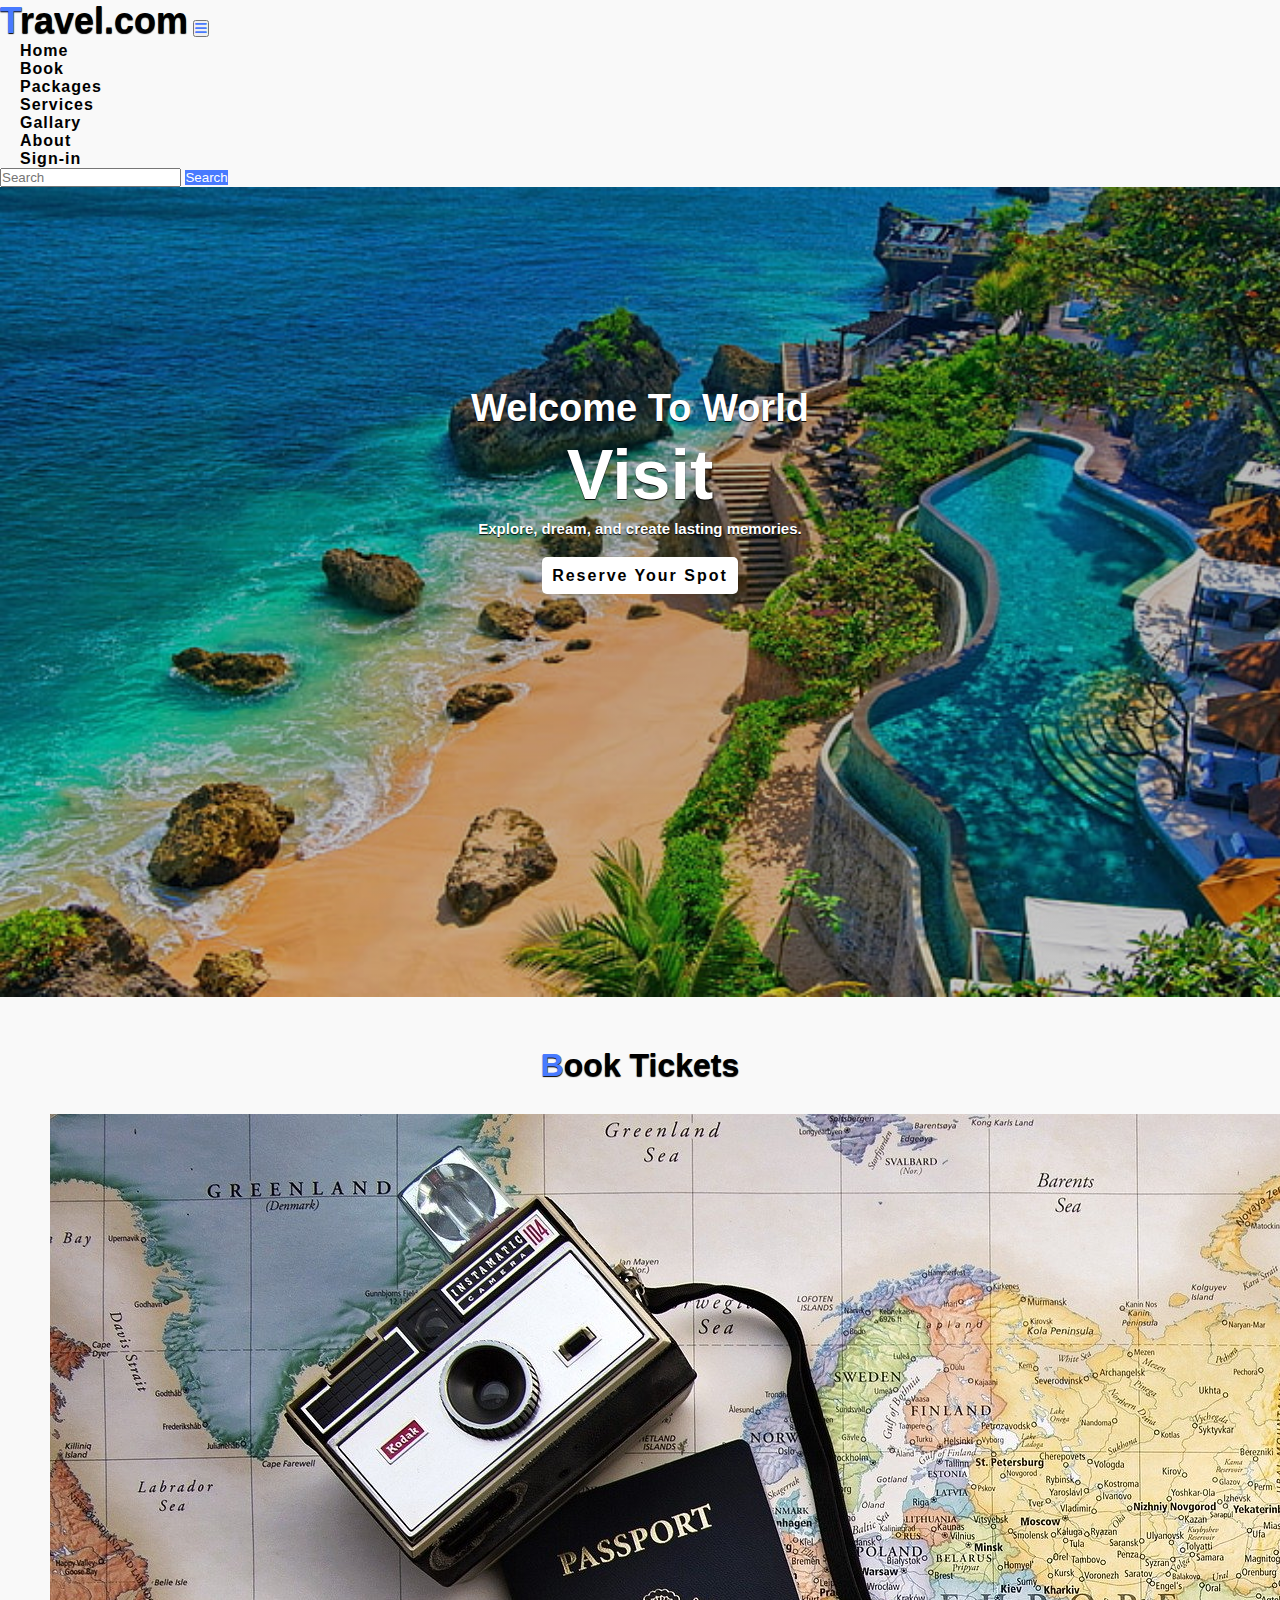
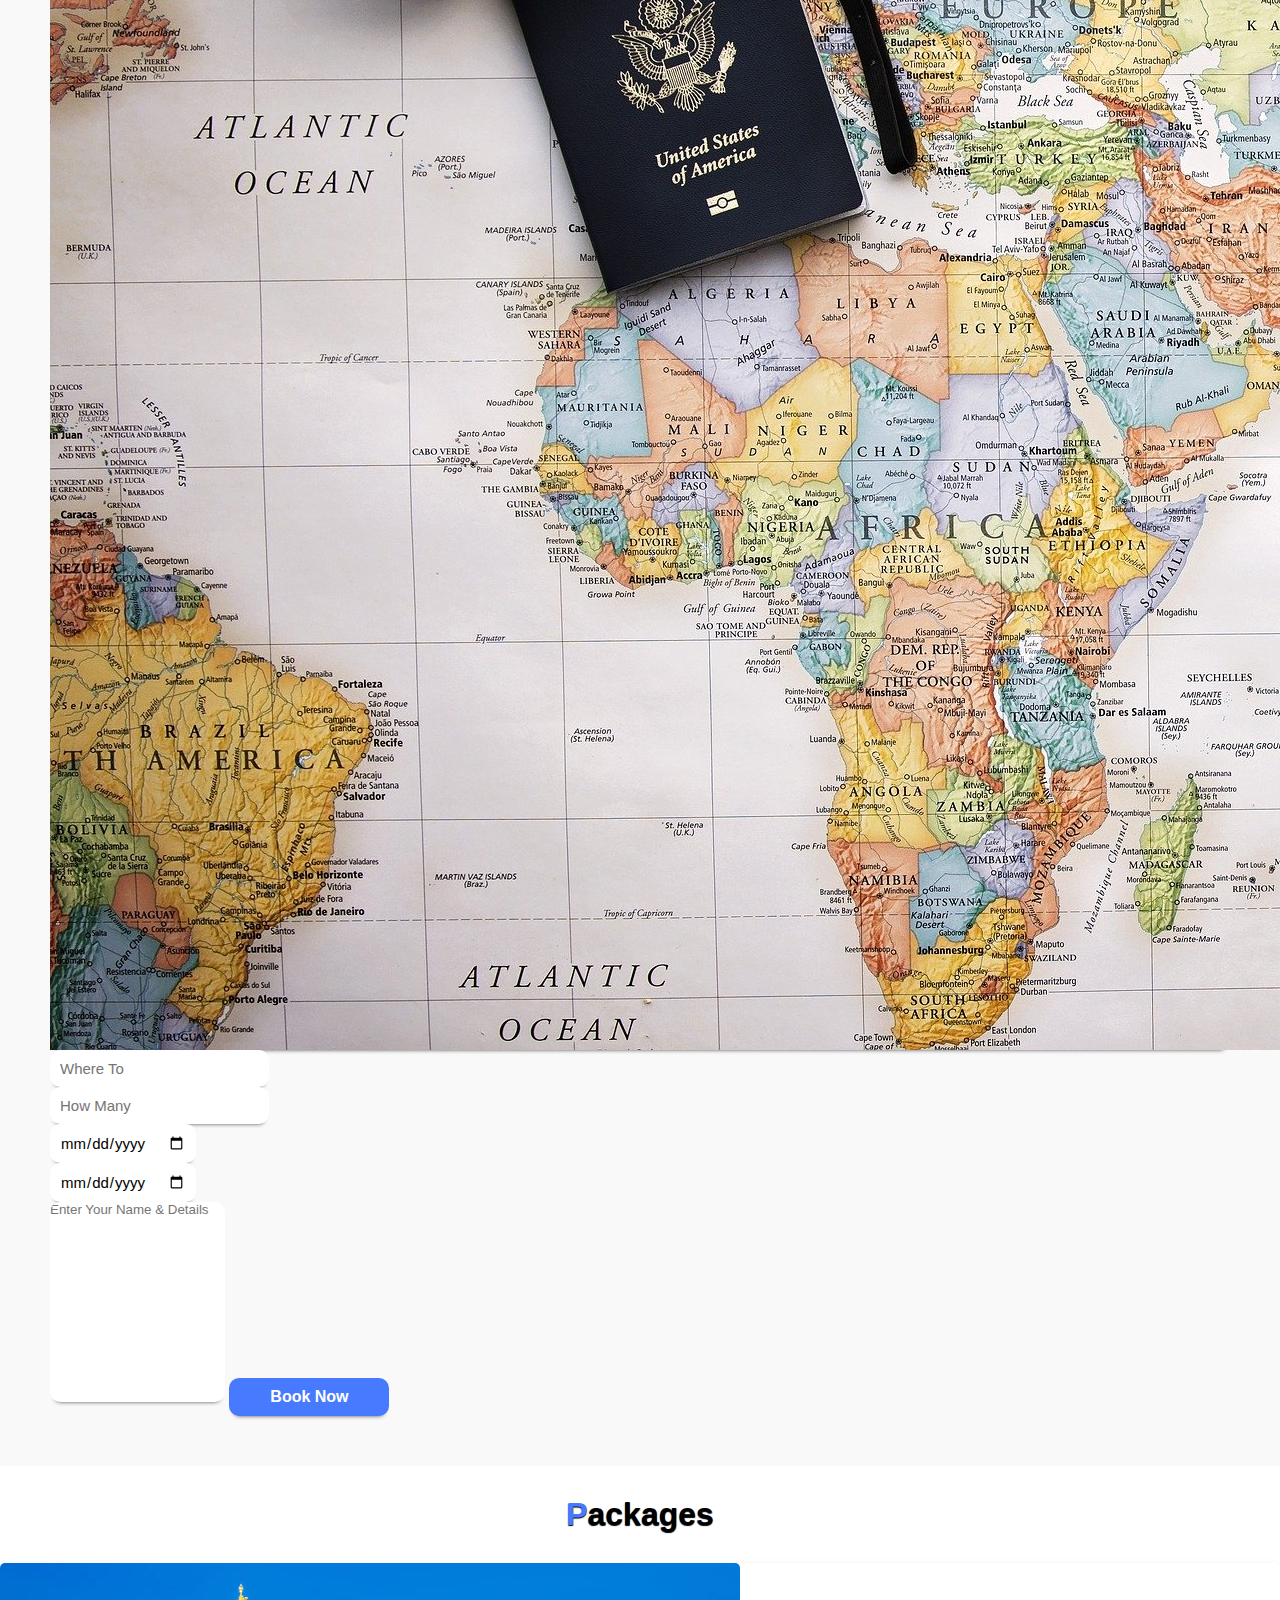
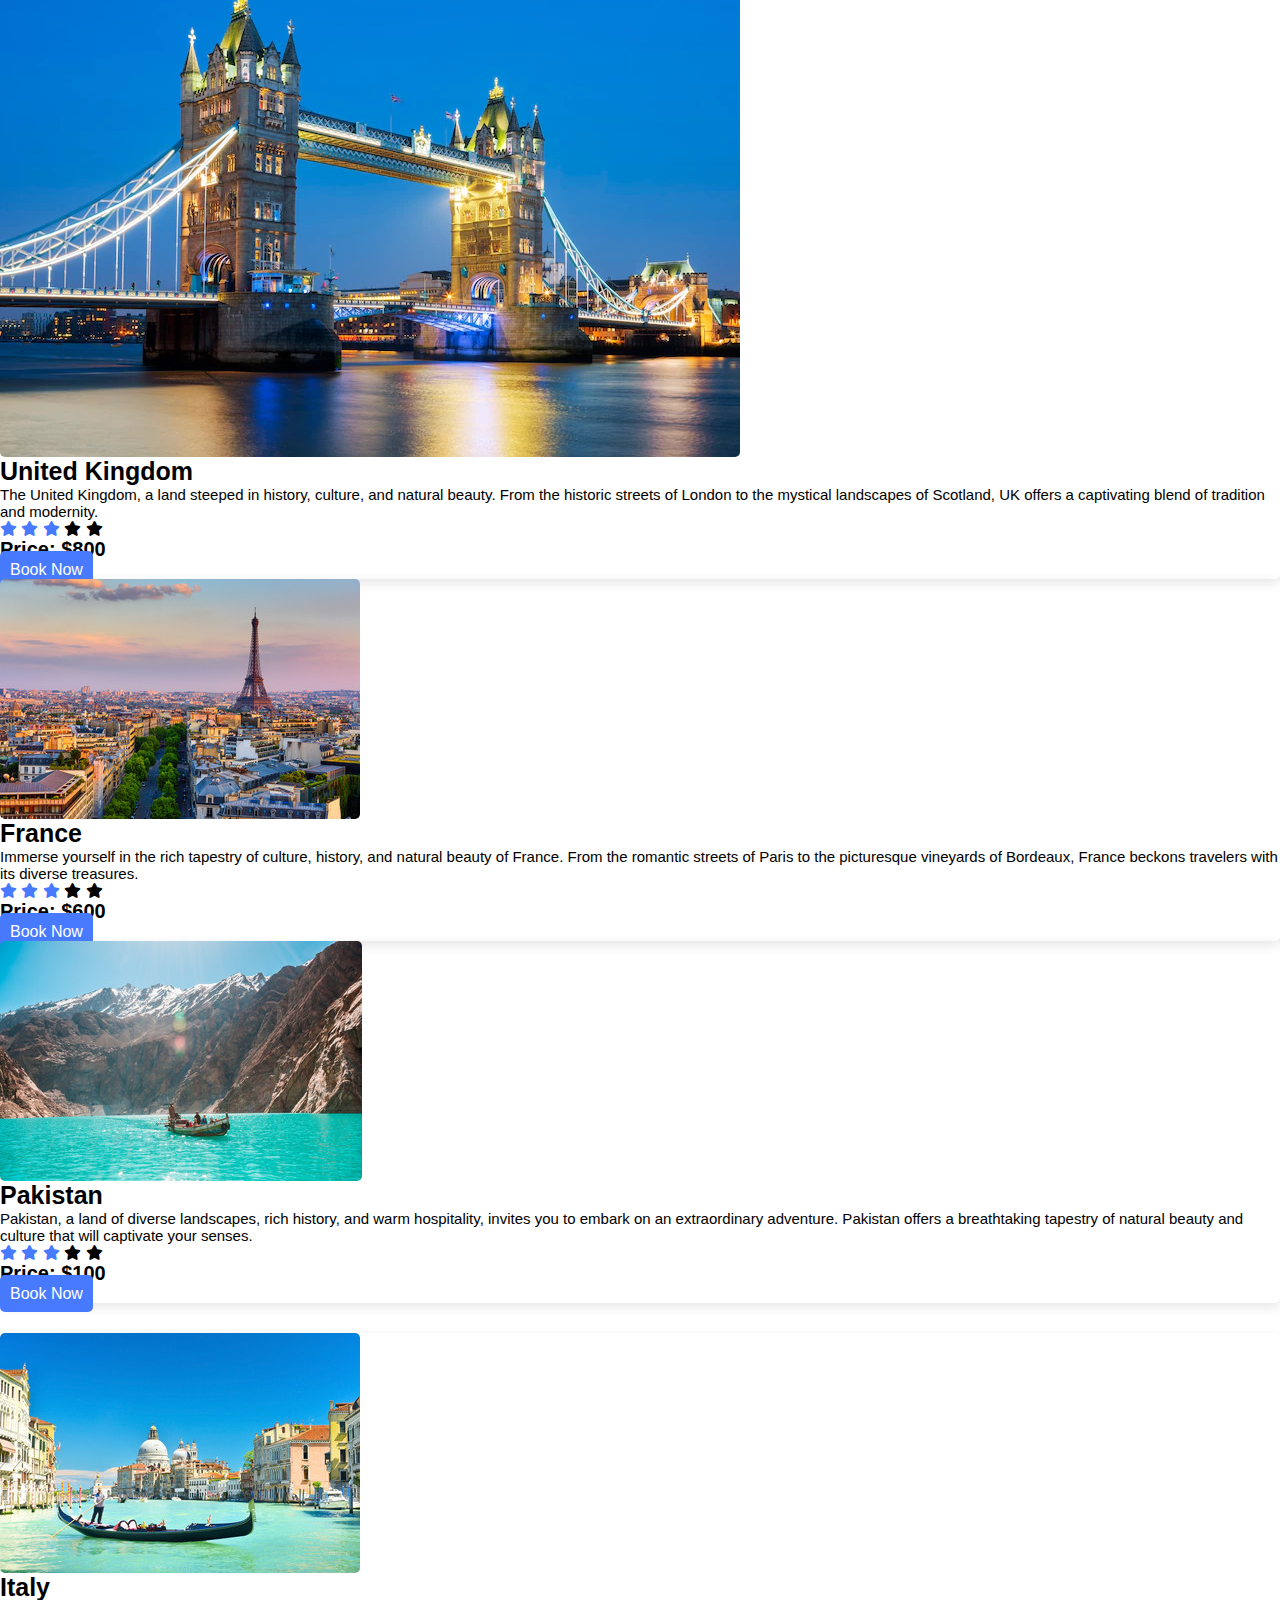
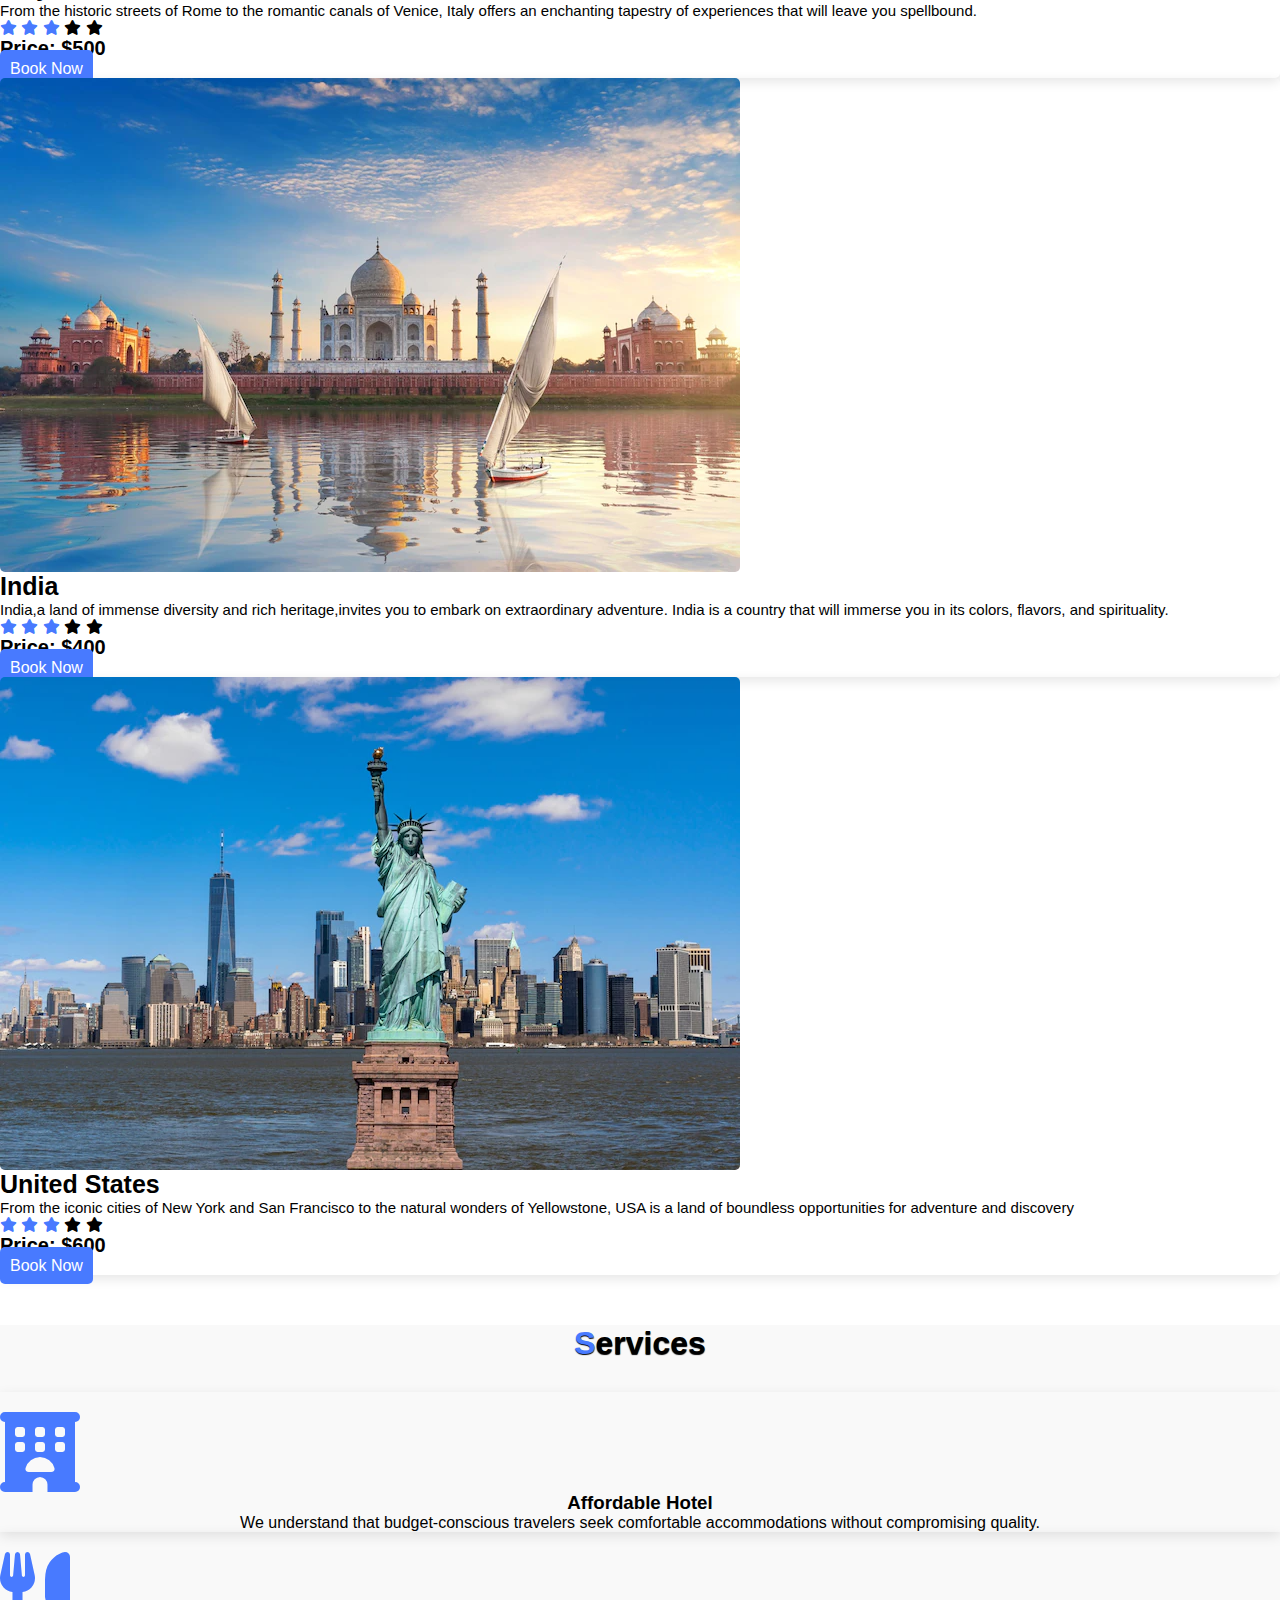
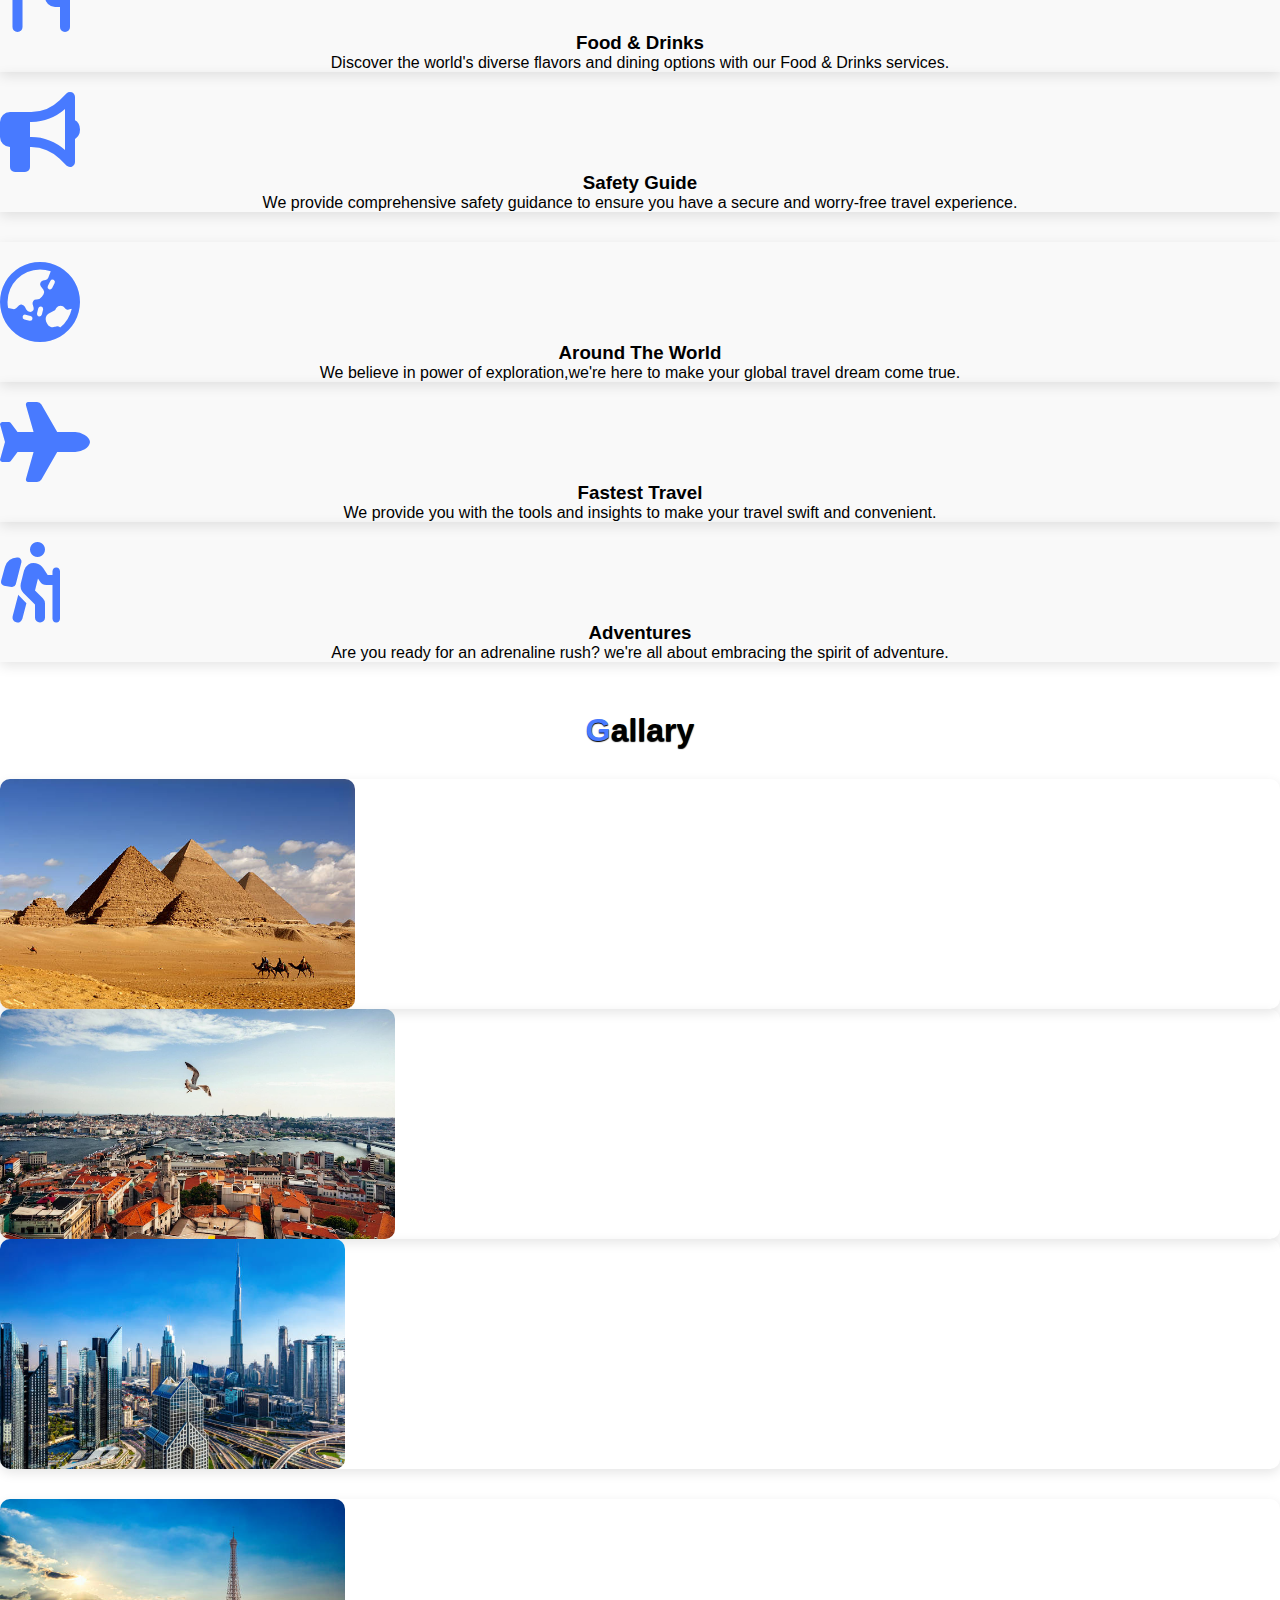
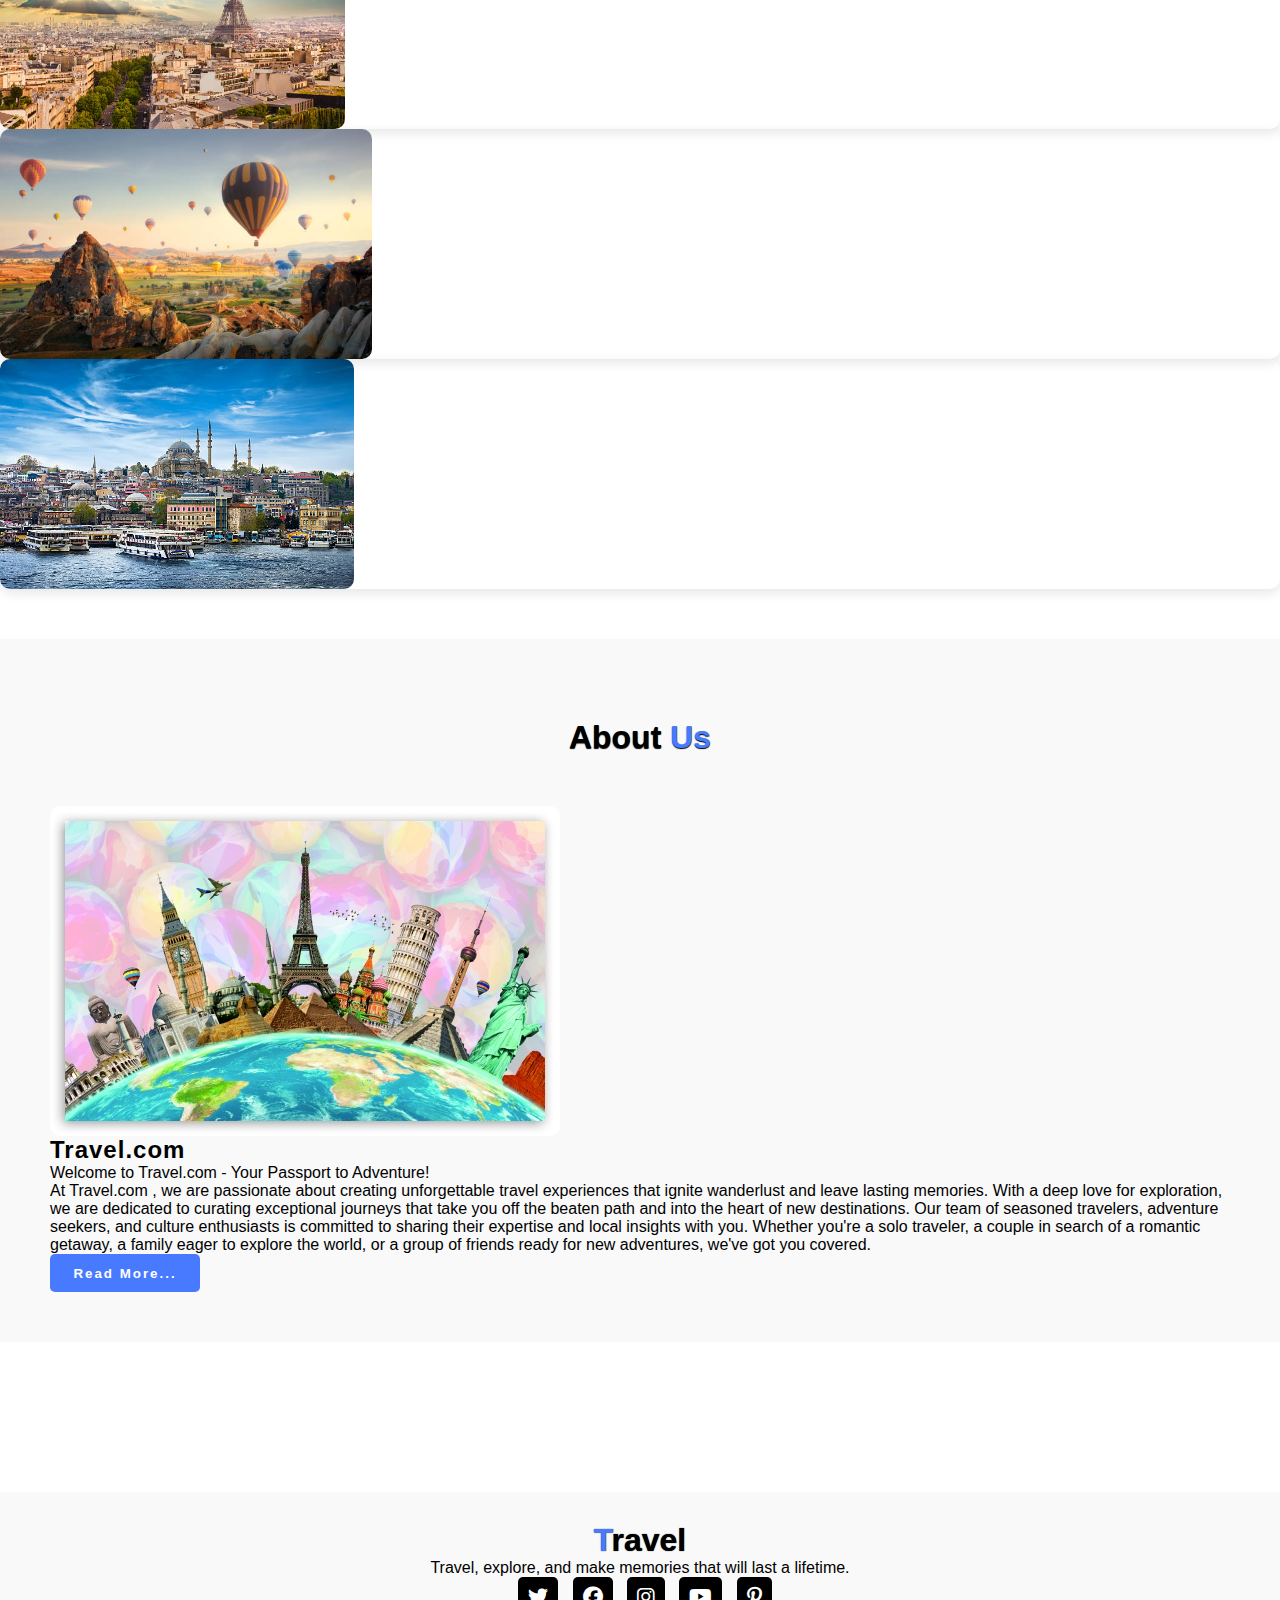
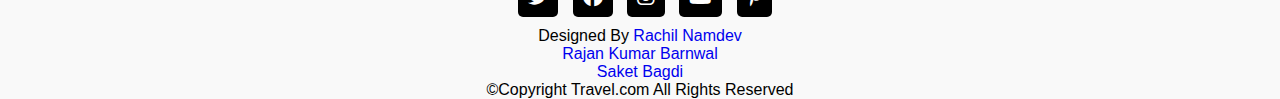
==== commit 06441b80: "Updated index.html (some minor issue fixed )" ====
--- a/index.html
+++ b/index.html
@@ -364,7 +364,7 @@
         <i id = "pinterest" class="fa-brands fa-pinterest-p"></i>
       </div>
       <div class="credit">
-        <p >Designed By <a id="design" href="https://www.linkedin.com/in/rachil-n-3aa80b226?utm_source=share&utm_campaign=share_via&utm_content=profile&utm_medium=android_app">Rachil</a></p>
+        <p >Designed By <a id="design" href="https://github.com/Rachil23">Rachil Namdev</a></p>
         <p ><a id="design" href="https://www.linkedin.com/in/rajan-kumar-barnwal-b0b113216?utm_source=share&utm_campaign=share_via&utm_content=profile&utm_medium=android_app">Rajan Kumar Barnwal</a></p>
 <p ><a id="design" href="https://www.linkedin.com/in/saket-b-611457135?utm_source=share&utm_campaign=share_via&utm_content=profile&utm_medium=android_app">Saket Bagdi</a></p>
 
